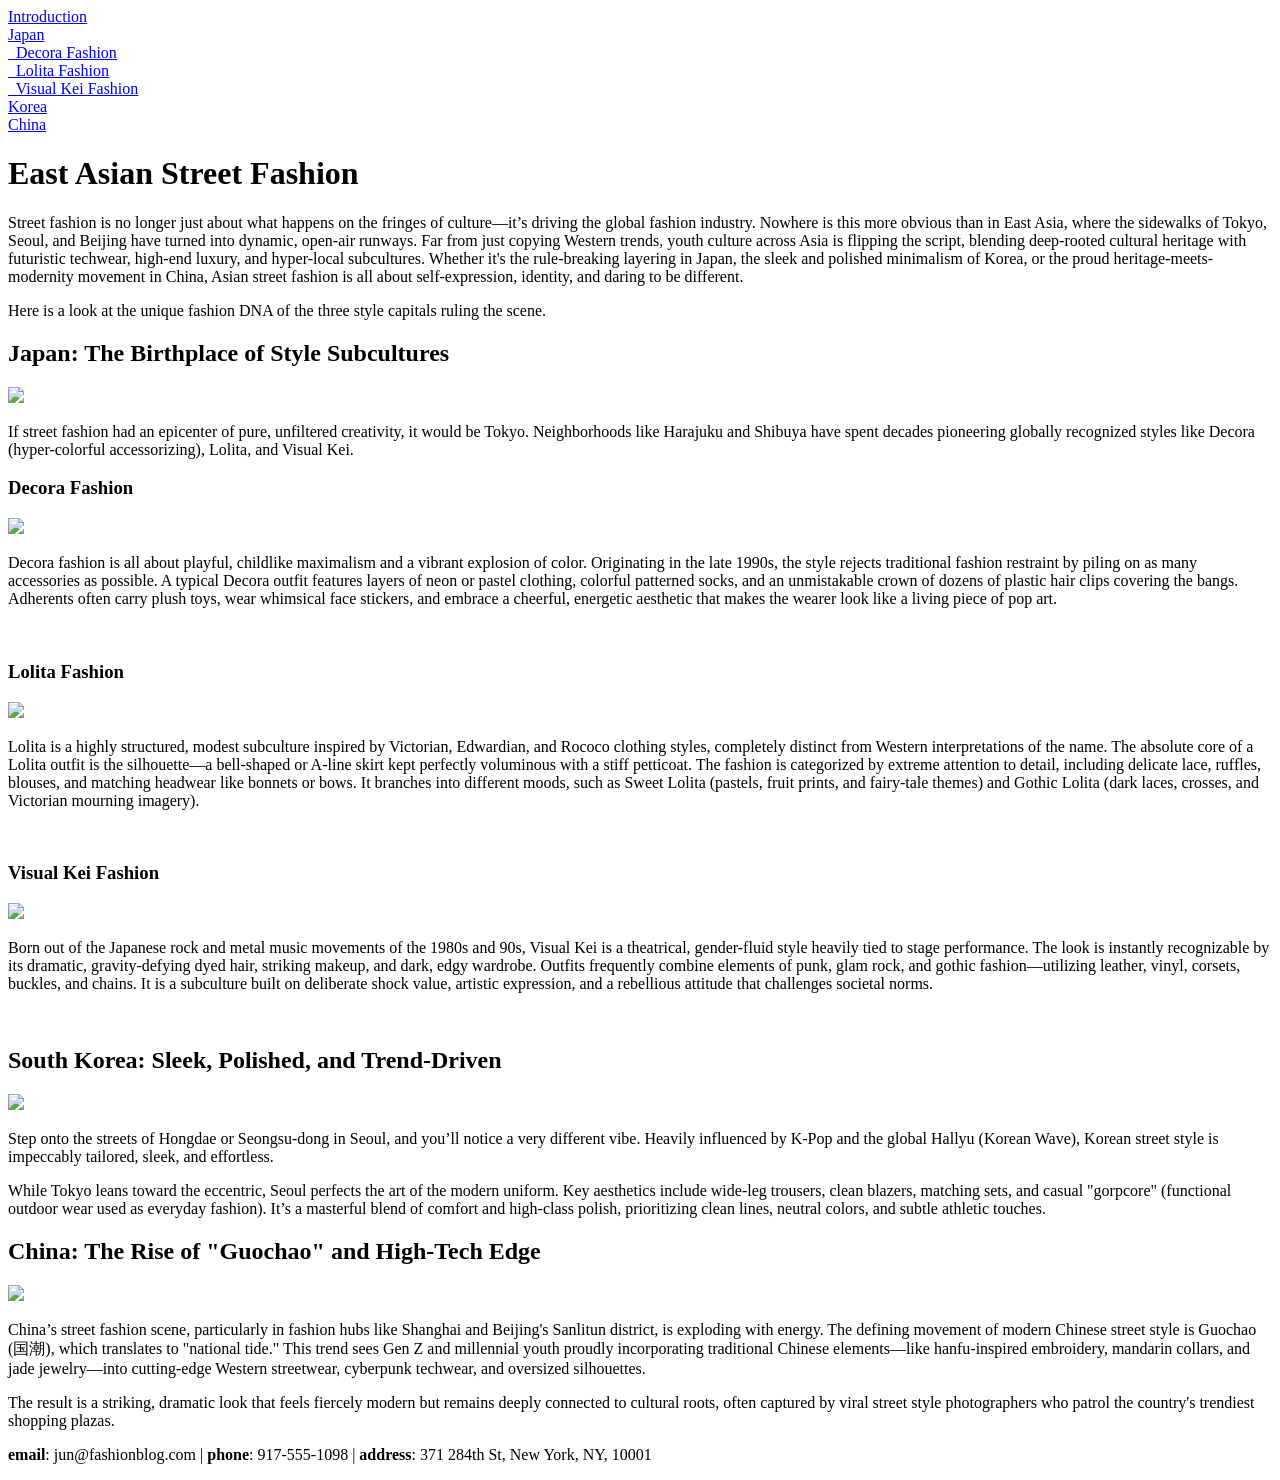
==== index.html @ 6868a998 "added fashion blog" ====
<!DOCTYPE html>
<html>
  <head>
    <title>Jun's Fashion Blog</title>
  </head>
  <body>
    <div id="table">
      <a href="#introduction">Introduction</a><br>
      <a href="#japan">Japan</a><br>
      <a href="#decora">&ensp;Decora Fashion</a><br>
      <a href="#lolita">&ensp;Lolita Fashion</a><br>
      <a href="#visualkei">&ensp;Visual Kei Fashion</a><br>
      <a href="#korea">Korea</a><br>
      <a href="#china">China</a><br>
    </div>
    <div id="introduction">
      <h1>East Asian Street Fashion</h1>
      <p>Street fashion is no longer just about what happens on the fringes of culture—it’s driving the global fashion industry. Nowhere is this more obvious than in East Asia, where the sidewalks of Tokyo, Seoul, and Beijing have turned into dynamic, open-air runways. Far from just copying Western trends, youth culture across Asia is flipping the script, blending deep-rooted cultural heritage with futuristic techwear, high-end luxury, and hyper-local subcultures. Whether it's the rule-breaking layering in Japan, the sleek and polished minimalism of Korea, or the proud heritage-meets-modernity movement in China, Asian street fashion is all about self-expression, identity, and daring to be different.</p>
      <p>Here is a look at the unique fashion DNA of the three style capitals ruling the scene.</p>
    </div>
    <div id="japan">
      <h2>Japan: The Birthplace of Style Subcultures</h2>
      <a href="https://theimpression.com/tokyo-street-style-fall-2026-day-4/" target="_blank"><img src="https://theimpression.com/wp-content/uploads/2026/03/Tokyo-str-F26-0332.jpg" width="500" /></a>
      <p>If street fashion had an epicenter of pure, unfiltered creativity, it would be Tokyo. Neighborhoods like Harajuku and Shibuya have spent decades pioneering globally recognized styles like Decora (hyper-colorful accessorizing), Lolita, and Visual Kei.</p>

      <h3 id="decora">Decora Fashion</h3>
      <a href="https://www.yokogaomag.com/editorial/what-does-decora-fashion-mean-kawaii-culturek" target="_blank"><img src="https://images.squarespace-cdn.com/content/v1/642fe9d50ff3d476932fc101/b9ff8e77-0c33-4643-8739-e22a9e22a623/decora_fashion.jpg?format=2500" width="200" /></a>
      <p>Decora fashion is all about playful, childlike maximalism and a vibrant explosion of color. Originating in the late 1990s, the style rejects traditional fashion restraint by piling on as many accessories as possible. A typical Decora outfit features layers of neon or pastel clothing, colorful patterned socks, and an unmistakable crown of dozens of plastic hair clips covering the bangs. Adherents often carry plush toys, wear whimsical face stickers, and embrace a cheerful, energetic aesthetic that makes the wearer look like a living piece of pop art.</p><br> 

      <h3 id="lolita">Lolita Fashion</h3>
      <a href="https://www.parcinq.com/post/lolita-fashion-101" target="_blank"><img src="https://static.wixstatic.com/media/9a3bdb_d84aee3e8682468799c947ad454cf40c~mv2.jpeg/v1/fill/w_800,h_800,al_c,q_85,enc_avif,quality_auto/9a3bdb_d84aee3e8682468799c947ad454cf40c~mv2.jpeg" width="200" /></a>
      <p>Lolita is a highly structured, modest subculture inspired by Victorian, Edwardian, and Rococo clothing styles, completely distinct from Western interpretations of the name. The absolute core of a Lolita outfit is the silhouette—a bell-shaped or A-line skirt kept perfectly voluminous with a stiff petticoat. The fashion is categorized by extreme attention to detail, including delicate lace, ruffles, blouses, and matching headwear like bonnets or bows. It branches into different moods, such as Sweet Lolita (pastels, fruit prints, and fairy-tale themes) and Gothic Lolita (dark laces, crosses, and Victorian mourning imagery).</p><br>

      <h3 id="visualkei">Visual Kei Fashion</h3>
      <a href="https://museoleikki.fi/en/visual-kei-2/" target="_blank"><img src="https://museoleikki.fi/wp-content/uploads/sites/7/2025/01/40.-Visual_kei_-Ninni-West-Museo-Leikki-1463x2048.jpg" width="200" /></a>
      <p>Born out of the Japanese rock and metal music movements of the 1980s and 90s, Visual Kei is a theatrical, gender-fluid style heavily tied to stage performance. The look is instantly recognizable by its dramatic, gravity-defying dyed hair, striking makeup, and dark, edgy wardrobe. Outfits frequently combine elements of punk, glam rock, and gothic fashion—utilizing leather, vinyl, corsets, buckles, and chains. It is a subculture built on deliberate shock value, artistic expression, and a rebellious attitude that challenges societal norms.</p><br>

    </div>

    <div id="korea">
      <h2>South Korea: Sleek, Polished, and Trend-Driven</h2>
      <a href="https://www.mutzine.me/features/trendspotting-seoul-fashion-week-street-style" target="_blank"><img src="https://images.squarespace-cdn.com/content/v1/54c6abb5e4b080a460dc747c/1446155472139-L0K5SBFZ25VWHKE5YQOJ/SeoulFashionWeek-SS16-street-style-layers-1?format=1500w" width="500" /></a>
      <p>Step onto the streets of Hongdae or Seongsu-dong in Seoul, and you’ll notice a very different vibe. Heavily influenced by K-Pop and the global Hallyu (Korean Wave), Korean street style is impeccably tailored, sleek, and effortless.</p>
      <p>While Tokyo leans toward the eccentric, Seoul perfects the art of the modern uniform. Key aesthetics include wide-leg trousers, clean blazers, matching sets, and casual "gorpcore" (functional outdoor wear used as everyday fashion). It’s a masterful blend of comfort and high-class polish, prioritizing clean lines, neutral colors, and subtle athletic touches.</p>
    </div>

    <div id="china">
      <h2>China: The Rise of "Guochao" and High-Tech Edge</h2>
      <a href="https://jingdaily.com/posts/neo-china-style-guochao-genz" target="_blank"><img src="https://jingdaily.com/_next/image?url=https%3A%2F%2Fcdn.sanity.io%2Fimages%2Ff8lauh0h%2Fproduction%2Fbe60c6c418d6c4a134767a0409904b58c55d67e5-1872x1053.jpg%3Fq%3D90%26fit%3Dmax%26auto%3Dformat&w=1080&q=90" width="500" /></a>
      <p>China’s street fashion scene, particularly in fashion hubs like Shanghai and Beijing's Sanlitun district, is exploding with energy. The defining movement of modern Chinese street style is Guochao (国潮), which translates to "national tide." This trend sees Gen Z and millennial youth proudly incorporating traditional Chinese elements—like hanfu-inspired embroidery, mandarin collars, and jade jewelry—into cutting-edge Western streetwear, cyberpunk techwear, and oversized silhouettes.</p>
      <p>The result is a striking, dramatic look that feels fiercely modern but remains deeply connected to cultural roots, often captured by viral street style photographers who patrol the country's trendiest shopping plazas.</p>
    </div>

    <div id="contact">
      <p><strong>email</strong>: jun@fashionblog.com | <strong>phone</strong>: 917-555-1098 | <strong>address</strong>: 371 284th St, New York, NY, 10001</p>
    </div>
  </body>
</html>
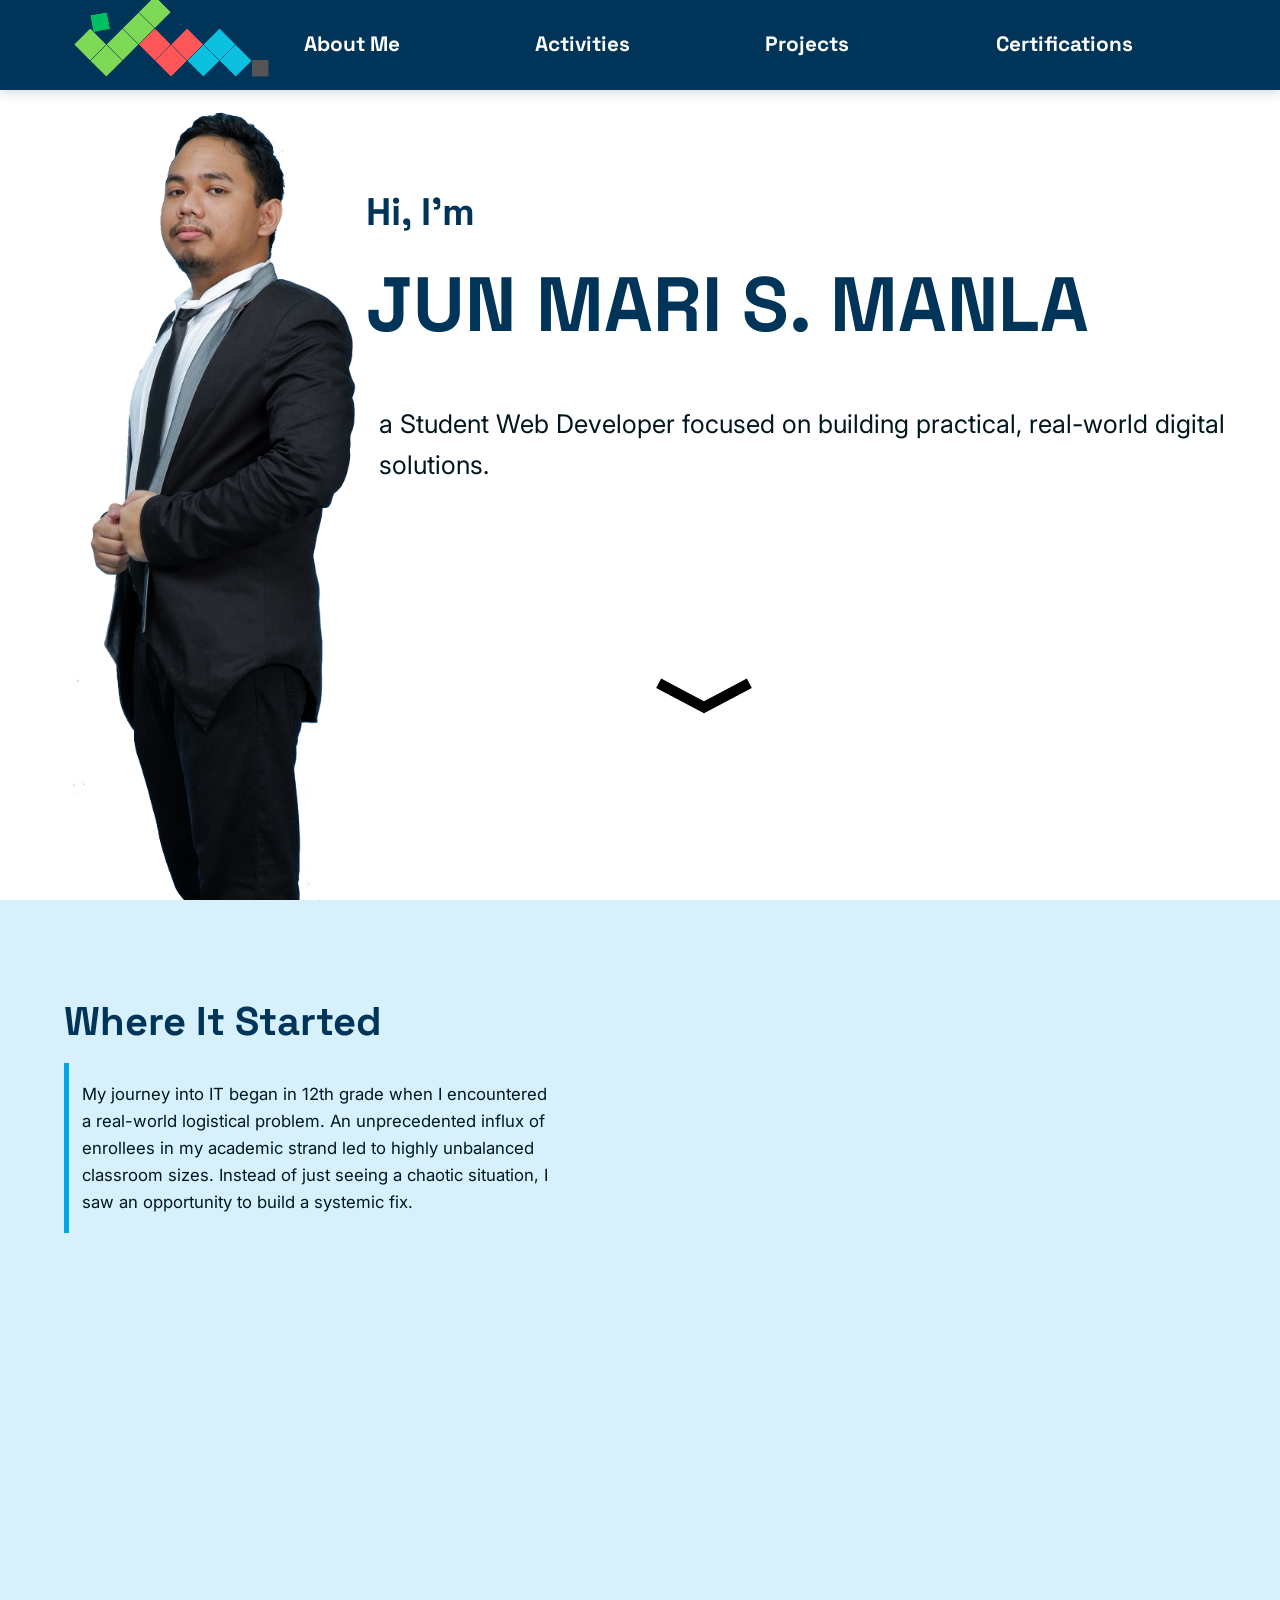
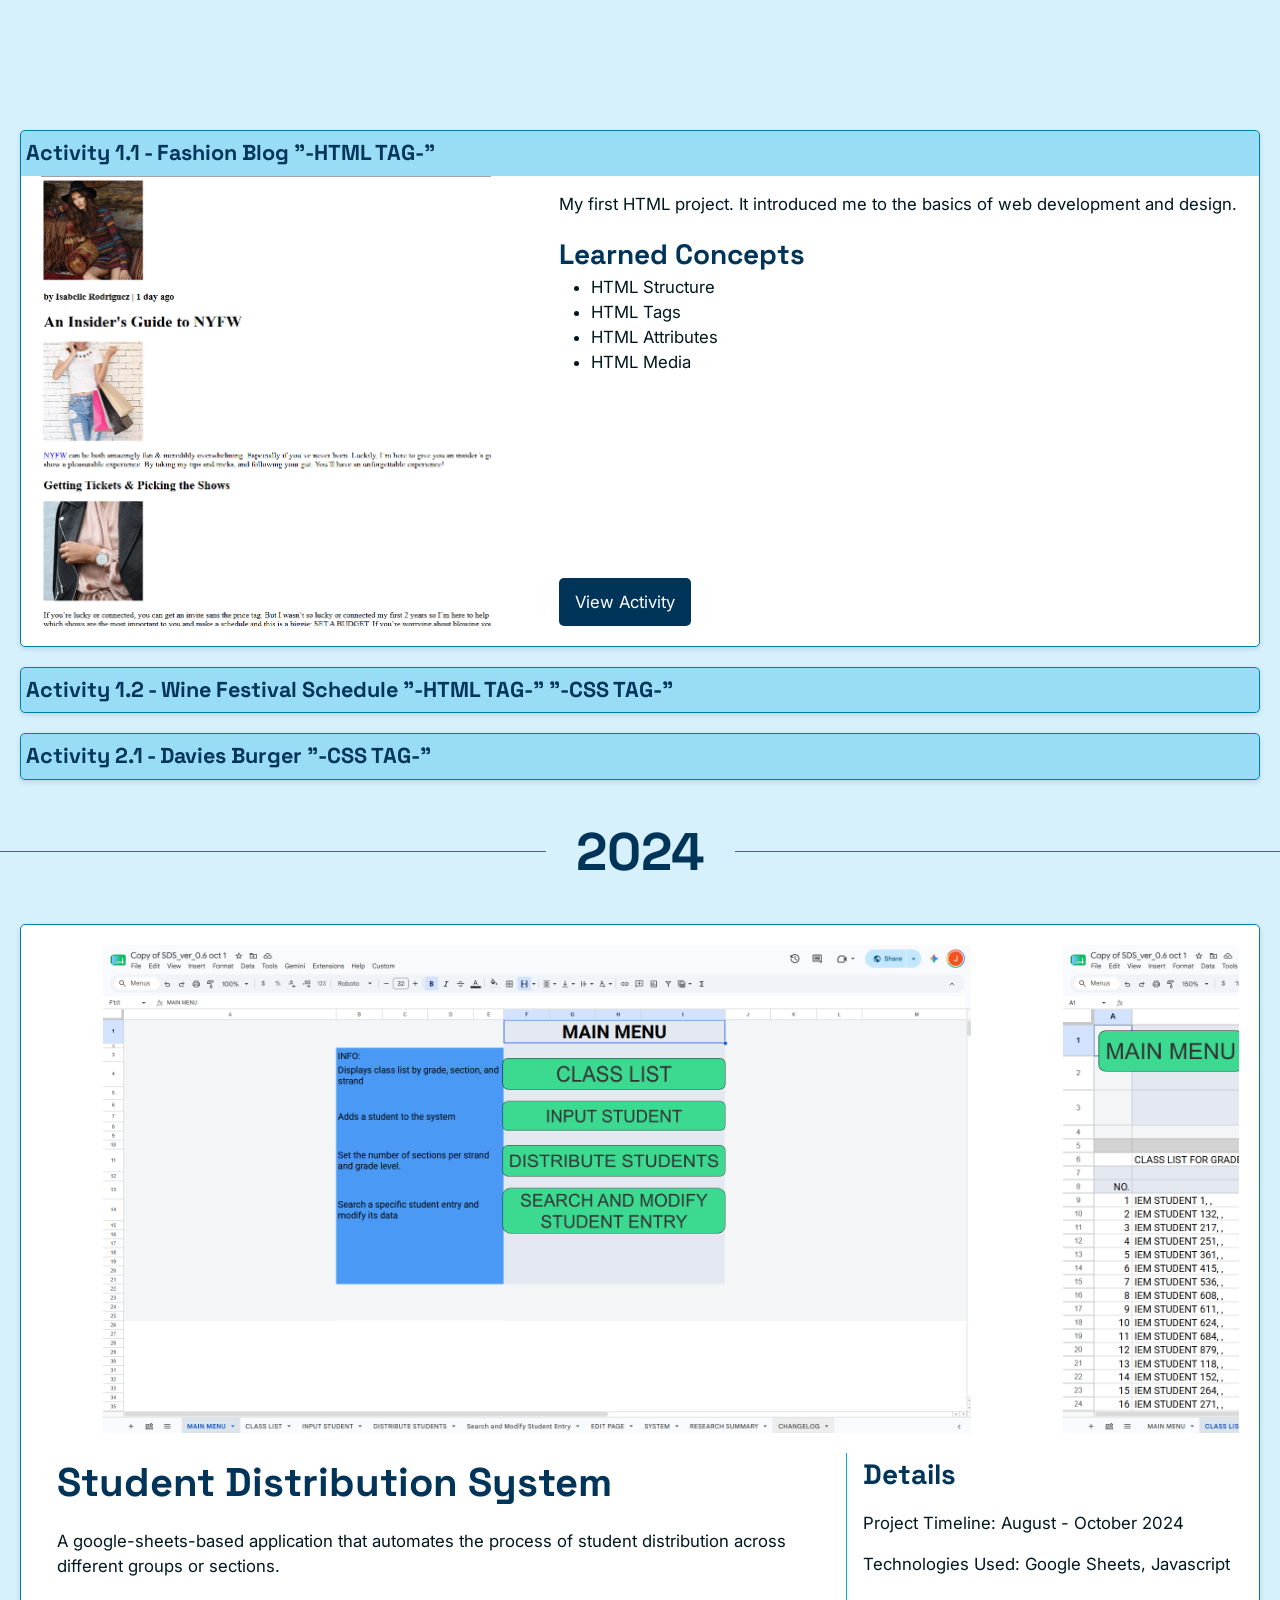
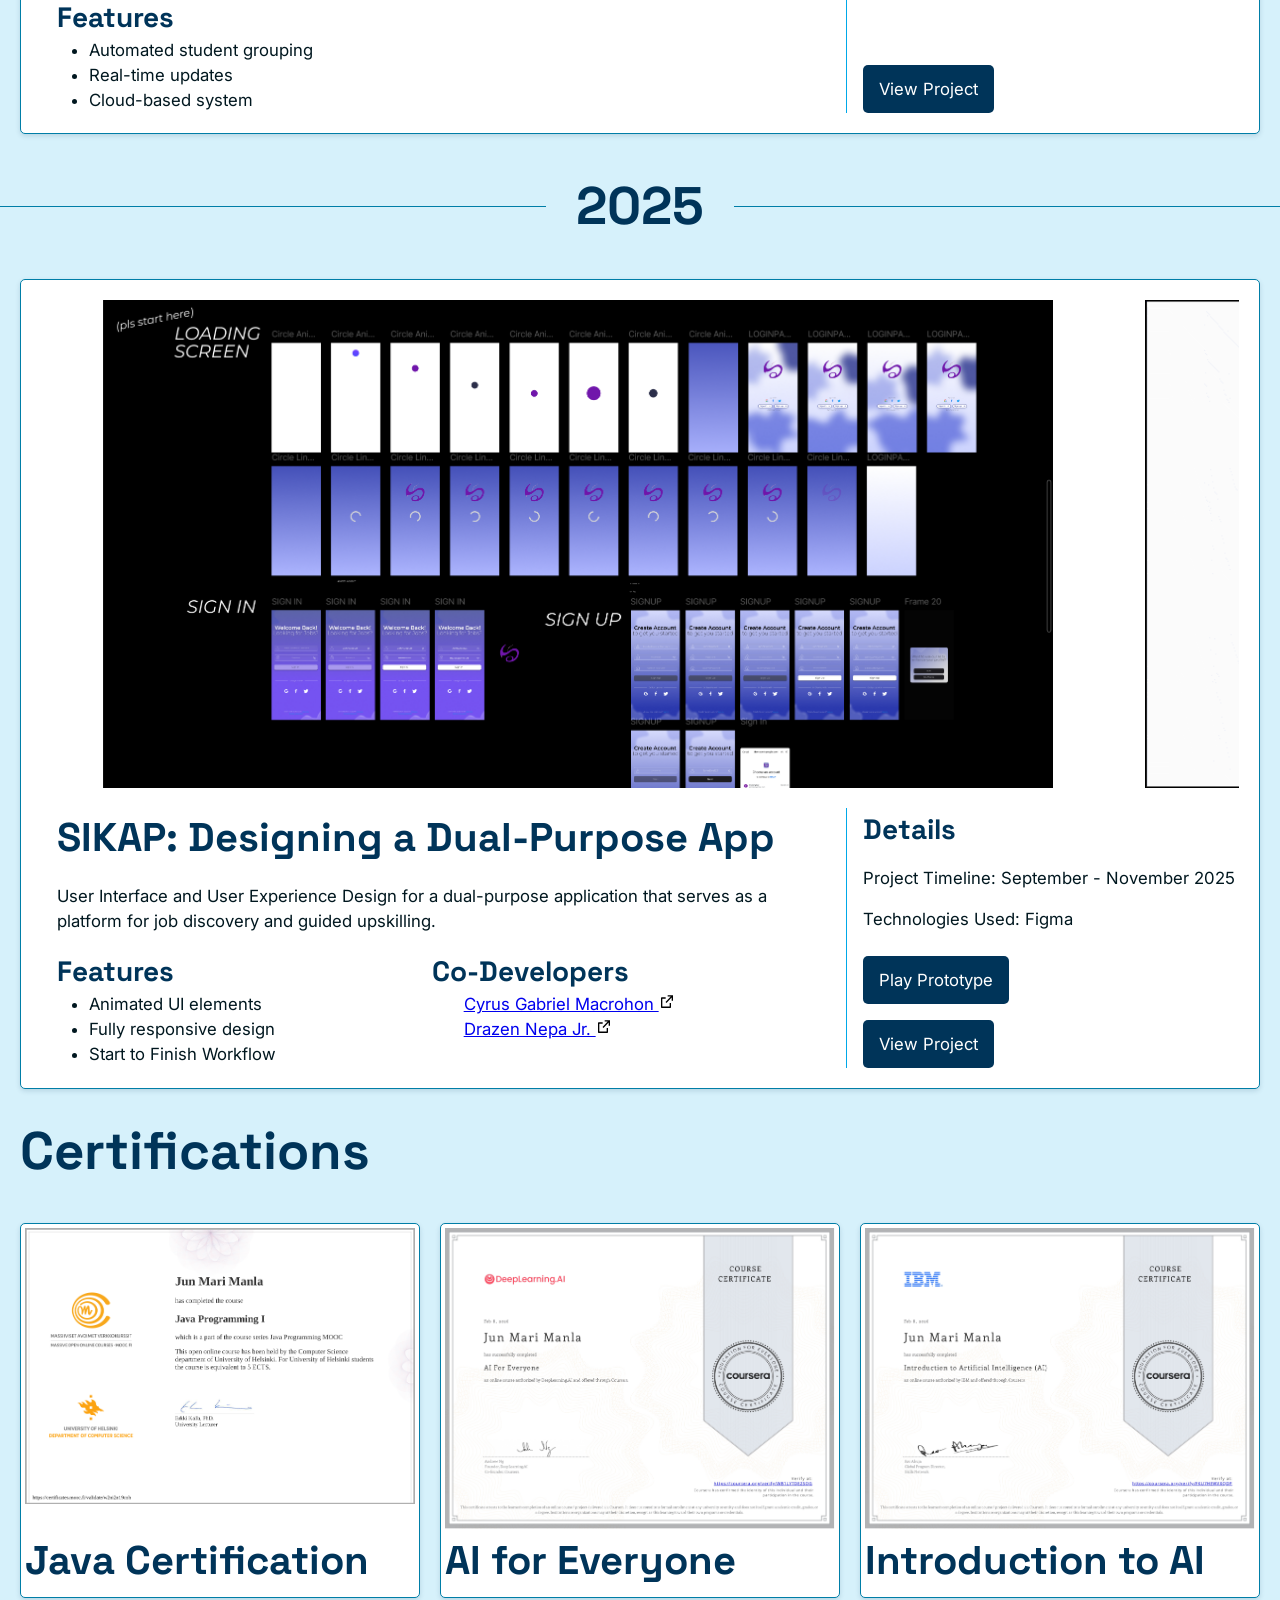
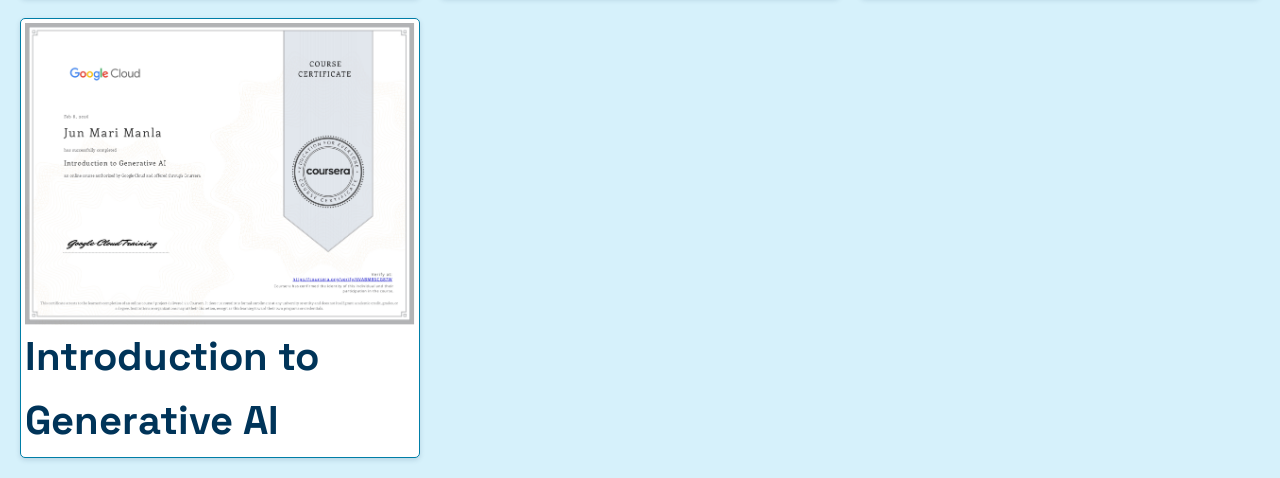
==== commit e1cc20b9: "moved portfolio to root directory" ====
--- a/index.html
+++ b/index.html
@@ -1,58 +1,456 @@
-<!DOCTYPE html>
-<html>
-  <head>
-    <title>Jun's Fashion Blog</title>
-  </head>
-  <body>
-    <div id="table">
-      <a href="#introduction">Introduction</a><br>
-      <a href="#japan">Japan</a><br>
-      <a href="#decora">&ensp;Decora Fashion</a><br>
-      <a href="#lolita">&ensp;Lolita Fashion</a><br>
-      <a href="#visualkei">&ensp;Visual Kei Fashion</a><br>
-      <a href="#korea">Korea</a><br>
-      <a href="#china">China</a><br>
-    </div>
-    <div id="introduction">
-      <h1>East Asian Street Fashion</h1>
-      <p>Street fashion is no longer just about what happens on the fringes of culture—it’s driving the global fashion industry. Nowhere is this more obvious than in East Asia, where the sidewalks of Tokyo, Seoul, and Beijing have turned into dynamic, open-air runways. Far from just copying Western trends, youth culture across Asia is flipping the script, blending deep-rooted cultural heritage with futuristic techwear, high-end luxury, and hyper-local subcultures. Whether it's the rule-breaking layering in Japan, the sleek and polished minimalism of Korea, or the proud heritage-meets-modernity movement in China, Asian street fashion is all about self-expression, identity, and daring to be different.</p>
-      <p>Here is a look at the unique fashion DNA of the three style capitals ruling the scene.</p>
-    </div>
-    <div id="japan">
-      <h2>Japan: The Birthplace of Style Subcultures</h2>
-      <a href="https://theimpression.com/tokyo-street-style-fall-2026-day-4/" target="_blank"><img src="https://theimpression.com/wp-content/uploads/2026/03/Tokyo-str-F26-0332.jpg" width="500" /></a>
-      <p>If street fashion had an epicenter of pure, unfiltered creativity, it would be Tokyo. Neighborhoods like Harajuku and Shibuya have spent decades pioneering globally recognized styles like Decora (hyper-colorful accessorizing), Lolita, and Visual Kei.</p>
-
-      <h3 id="decora">Decora Fashion</h3>
-      <a href="https://www.yokogaomag.com/editorial/what-does-decora-fashion-mean-kawaii-culturek" target="_blank"><img src="https://images.squarespace-cdn.com/content/v1/642fe9d50ff3d476932fc101/b9ff8e77-0c33-4643-8739-e22a9e22a623/decora_fashion.jpg?format=2500" width="200" /></a>
-      <p>Decora fashion is all about playful, childlike maximalism and a vibrant explosion of color. Originating in the late 1990s, the style rejects traditional fashion restraint by piling on as many accessories as possible. A typical Decora outfit features layers of neon or pastel clothing, colorful patterned socks, and an unmistakable crown of dozens of plastic hair clips covering the bangs. Adherents often carry plush toys, wear whimsical face stickers, and embrace a cheerful, energetic aesthetic that makes the wearer look like a living piece of pop art.</p><br> 
-
-      <h3 id="lolita">Lolita Fashion</h3>
-      <a href="https://www.parcinq.com/post/lolita-fashion-101" target="_blank"><img src="https://static.wixstatic.com/media/9a3bdb_d84aee3e8682468799c947ad454cf40c~mv2.jpeg/v1/fill/w_800,h_800,al_c,q_85,enc_avif,quality_auto/9a3bdb_d84aee3e8682468799c947ad454cf40c~mv2.jpeg" width="200" /></a>
-      <p>Lolita is a highly structured, modest subculture inspired by Victorian, Edwardian, and Rococo clothing styles, completely distinct from Western interpretations of the name. The absolute core of a Lolita outfit is the silhouette—a bell-shaped or A-line skirt kept perfectly voluminous with a stiff petticoat. The fashion is categorized by extreme attention to detail, including delicate lace, ruffles, blouses, and matching headwear like bonnets or bows. It branches into different moods, such as Sweet Lolita (pastels, fruit prints, and fairy-tale themes) and Gothic Lolita (dark laces, crosses, and Victorian mourning imagery).</p><br>
-
-      <h3 id="visualkei">Visual Kei Fashion</h3>
-      <a href="https://museoleikki.fi/en/visual-kei-2/" target="_blank"><img src="https://museoleikki.fi/wp-content/uploads/sites/7/2025/01/40.-Visual_kei_-Ninni-West-Museo-Leikki-1463x2048.jpg" width="200" /></a>
-      <p>Born out of the Japanese rock and metal music movements of the 1980s and 90s, Visual Kei is a theatrical, gender-fluid style heavily tied to stage performance. The look is instantly recognizable by its dramatic, gravity-defying dyed hair, striking makeup, and dark, edgy wardrobe. Outfits frequently combine elements of punk, glam rock, and gothic fashion—utilizing leather, vinyl, corsets, buckles, and chains. It is a subculture built on deliberate shock value, artistic expression, and a rebellious attitude that challenges societal norms.</p><br>
-
-    </div>
-
-    <div id="korea">
-      <h2>South Korea: Sleek, Polished, and Trend-Driven</h2>
-      <a href="https://www.mutzine.me/features/trendspotting-seoul-fashion-week-street-style" target="_blank"><img src="https://images.squarespace-cdn.com/content/v1/54c6abb5e4b080a460dc747c/1446155472139-L0K5SBFZ25VWHKE5YQOJ/SeoulFashionWeek-SS16-street-style-layers-1?format=1500w" width="500" /></a>
-      <p>Step onto the streets of Hongdae or Seongsu-dong in Seoul, and you’ll notice a very different vibe. Heavily influenced by K-Pop and the global Hallyu (Korean Wave), Korean street style is impeccably tailored, sleek, and effortless.</p>
-      <p>While Tokyo leans toward the eccentric, Seoul perfects the art of the modern uniform. Key aesthetics include wide-leg trousers, clean blazers, matching sets, and casual "gorpcore" (functional outdoor wear used as everyday fashion). It’s a masterful blend of comfort and high-class polish, prioritizing clean lines, neutral colors, and subtle athletic touches.</p>
-    </div>
-
-    <div id="china">
-      <h2>China: The Rise of "Guochao" and High-Tech Edge</h2>
-      <a href="https://jingdaily.com/posts/neo-china-style-guochao-genz" target="_blank"><img src="https://jingdaily.com/_next/image?url=https%3A%2F%2Fcdn.sanity.io%2Fimages%2Ff8lauh0h%2Fproduction%2Fbe60c6c418d6c4a134767a0409904b58c55d67e5-1872x1053.jpg%3Fq%3D90%26fit%3Dmax%26auto%3Dformat&w=1080&q=90" width="500" /></a>
-      <p>China’s street fashion scene, particularly in fashion hubs like Shanghai and Beijing's Sanlitun district, is exploding with energy. The defining movement of modern Chinese street style is Guochao (国潮), which translates to "national tide." This trend sees Gen Z and millennial youth proudly incorporating traditional Chinese elements—like hanfu-inspired embroidery, mandarin collars, and jade jewelry—into cutting-edge Western streetwear, cyberpunk techwear, and oversized silhouettes.</p>
-      <p>The result is a striking, dramatic look that feels fiercely modern but remains deeply connected to cultural roots, often captured by viral street style photographers who patrol the country's trendiest shopping plazas.</p>
-    </div>
-
-    <div id="contact">
-      <p><strong>email</strong>: jun@fashionblog.com | <strong>phone</strong>: 917-555-1098 | <strong>address</strong>: 371 284th St, New York, NY, 10001</p>
-    </div>
-  </body>
-</html>+<!doctype html>
+<html lang="en">
+    <head>
+        <meta charset="UTF-8" />
+        <meta name="viewport" content="width=device-width, initial-scale=1.0" />
+        <title>Portfolio</title>
+        <link rel="preconnect" href="https://fonts.googleapis.com" />
+        <link rel="preconnect" href="https://fonts.gstatic.com" crossorigin />
+        <link
+            href="https://fonts.googleapis.com/css2?family=Inter:wght@400;500;600&family=Space+Grotesk:wght@600;700&display=swap"
+            rel="stylesheet"
+        />
+        <link rel="stylesheet" href="styles.css" />
+        <script src="script.js" defer></script>
+    </head>
+
+    <body>
+        <header>
+            <a href="#landing-page"
+                ><img src="./Assets/web-logo.svg" alt="Web Logo"
+            /></a>
+            <a href="#about-me"><h3>About Me</h3></a>
+            <a href="#act-container"><h3>Activities</h3></a>
+            <a href="#projects"><h3>Projects</h3></a>
+            <a href="#certifications"><h3>Certifications</h3></a>
+        </header>
+
+        <section id="landing-page">
+            <img src="./Assets/me.png" alt="author image" />
+            <div class="introduction">
+                <h2 class="big">Hi, I'm</h2>
+                <h1 class="huge">JUN MARI S. MANLA</h1>
+                <p class="medium">
+                    a Student Web Developer focused on building practical,
+                    real-world digital solutions.
+                </p>
+                <a href="#about-me" class="down-arrow"
+                    ><img
+                        src="./Assets/arrow-down-wide-line.svg"
+                        alt="Down Arrow"
+                /></a>
+            </div>
+        </section>
+
+        <section id="about-me">
+            <div class="carousel no-scrollbar text-carousel">
+                <ol class="carousel-media" role="list">
+                    <li class="carousel-item flex-column">
+                        <h2>Where It Started</h2>
+                        <p>
+                            My journey into IT began in 12th grade when I
+                            encountered a real-world logistical problem. An
+                            unprecedented influx of enrollees in my academic
+                            strand led to highly unbalanced classroom sizes.
+                            Instead of just seeing a chaotic situation, I saw an
+                            opportunity to build a systemic fix.
+                        </p>
+                    </li>
+                    <li class="carousel-item flex-column">
+                        <h2>The First Solution</h2>
+                        <p>
+                            I developed an automated Google Sheets system to
+                            evenly distribute students and pitched the solution
+                            to my adviser. This initiative evolved into my very
+                            first technical project: the "Student Distribution
+                            System." <br />
+                            <br />
+                            ​Building this tool was a major turning point.It
+                            made me realize my passion for using technology to
+                            solve real-world problems.
+                        </p>
+                    </li>
+                    <li class="carousel-item flex-column">
+                        <h2>Looking Ahead</h2>
+                        <p>
+                            Moving forward, my goal is to integrate the latest
+                            technologies to build intuitive, user-centered
+                            solutions—creating digital applications that people
+                            genuinely want to use every day.
+                        </p>
+                    </li>
+                </ol>
+            </div>
+            
+        </section>
+
+        <section id="act-container">
+            <div class="accordion">
+                <div class="accordion-item">
+                    <input type="radio" name="act" id="item1" checked />
+                    <label for="item1" class="accordion-header"
+                        ><h4>
+                            Activity 1.1 - Fashion Blog "-HTML TAG-"
+                        </h4></label
+                    >
+                    <div class="activity">
+                        <img
+                            src="./Assets/fashionblog.png"
+                            alt="Fashion Blog Activity"
+                        />
+                        <div class="activity-details">
+                            <p>
+                                My first HTML project. It introduced me to the
+                                basics of web development and design.
+                            </p>
+                            <h3>Learned Concepts</h3>
+                            <ul>
+                                <li>HTML Structure</li>
+                                <li>HTML Tags</li>
+                                <li>HTML Attributes</li>
+                                <li>HTML Media</li>
+                            </ul>
+                            <a
+                                href="https://june-05.github.io/Activities/Fashion/"
+                                target="_blank"
+                                rel="noopener noreferrer"
+                            >
+                                <button><p>View Activity</p></button>
+                            </a>
+                        </div>
+                    </div>
+                </div>
+            </div>
+
+            <div class="accordion">
+                <div class="accordion-item">
+                    <input type="radio" name="act" id="item2" />
+                    <label for="item2" class="accordion-header"
+                        ><h4>
+                            Activity 1.2 - Wine Festival Schedule "-HTML TAG-"
+                            "-CSS TAG-"
+                        </h4></label
+                    >
+                    <div class="activity">
+                        <img
+                            src="./Assets/WineFestival.png"
+                            alt="Wine Festival Schedule Activity"
+                        />
+                        <div class="activity-details">
+                            <p>
+                                I learned how to create tables using HTML. I
+                                also started to experiment with colors and fonts
+                                in CSS.
+                            </p>
+                            <h3>Learned Concepts</h3>
+                            <ul>
+                                <li>HTML Tables</li>
+                                <li>Spanning Columns and Rows</li>
+                                <li>Table Head and Footer</li>
+                                <li>CSS Styling</li>
+                            </ul>
+                            <a
+                                href="https://june-05.github.io/Activities/Wine/"
+                                target="_blank"
+                                rel="noopener noreferrer"
+                            >
+                                <button><p>View Activity</p></button>
+                            </a>
+                        </div>
+                    </div>
+                </div>
+            </div>
+
+            <div class="accordion">
+                <div class="accordion-item">
+                    <input type="radio" name="act" id="item3" />
+                    <label for="item3" class="accordion-header"
+                        ><h4>
+                            Activity 2.1 - Davies Burger "-CSS TAG-"
+                        </h4></label
+                    >
+                    <div class="activity">
+                        <img
+                            src="./Assets/Burger.png"
+                            alt="Davies Burger Activity"
+                        />
+                        <div class="activity-details">
+                            <p>
+                                This focuses on CSS styling, including layout,
+                                colors, and pseudoclasses like :hover. I learned
+                                how to create a visually appealing web page.
+                            </p>
+                            <h3>Learned Concepts</h3>
+                            <ul>
+                                <li>CSS Syntax</li>
+                                <li>CSS Box Model</li>
+                                <li>CSS Display and Positioning</li>
+                                <li>CSS Fonts</li>
+                            </ul>
+                            <a
+                                href="https://june-05.github.io/Activities/Burger/"
+                                target="_blank"
+                                rel="noopener noreferrer"
+                            >
+                                <button><p>View Activity</p></button>
+                            </a>
+                        </div>
+                    </div>
+                </div>
+            </div>
+        </section>
+
+        <section id="projects">
+            <div id="proj-container">
+                <fieldset class="year-divider">
+                    <legend><h1>2024</h1></legend>
+                </fieldset>
+
+                <div class="project">
+                    <!-- Carousel Tutorial https://www.aleksandrhovhannisyan.com/blog/image-carousel-tutorial/ -->
+                    <div class="carousel no-scrollbar">
+                        <ol class="carousel-media" role="list">
+                            <li class="carousel-item">
+                                <img
+                                    src="./Assets/SDS_1.png"
+                                    alt="Slide 1"
+                                    class="carousel-image"
+                                    loading="lazy"
+                                    decoding="async"
+                                />
+                            </li>
+                            <li class="carousel-item">
+                                <img
+                                    src="./Assets/SDS_2.png"
+                                    alt="Slide 2"
+                                    class="carousel-image"
+                                    loading="lazy"
+                                    decoding="async"
+                                />
+                            </li>
+                            <li class="carousel-item">
+                                <img
+                                    src="./Assets/SDS_3.png"
+                                    alt="Slide 3"
+                                    class="carousel-image"
+                                    loading="lazy"
+                                    decoding="async"
+                                />
+                            </li>
+                            <li class="carousel-item">
+                                <img
+                                    src="./Assets/SDS_4.png"
+                                    alt="Slide 4"
+                                    class="carousel-image"
+                                    loading="lazy"
+                                    decoding="async"
+                                />
+                            </li>
+                            <li class="carousel-item">
+                                <img
+                                    src="./Assets/SDS_5.png"
+                                    alt="Slide 5"
+                                    class="carousel-image"
+                                    loading="lazy"
+                                    decoding="async"
+                                />
+                            </li>
+                        </ol>
+                    </div>
+                    <div class="project-desc">
+                        <h2>Student Distribution System</h2>
+                        <p>
+                            A google-sheets-based application that automates the
+                            process of student distribution across different
+                            groups or sections.
+                        </p>
+                        <h3>Features</h3>
+                        <ul>
+                            <li>Automated student grouping</li>
+                            <li>Real-time updates</li>
+                            <li>Cloud-based system</li>
+                        </ul>
+                    </div>
+                    <div class="project-details">
+                        <h3>Details</h3>
+                        <p>Project Timeline: August - October 2024</p>
+                        <p>Technologies Used: Google Sheets, Javascript</p>
+                        <a
+                            href="https://docs.google.com/spreadsheets/d/1LIIwSqbAruyI_gJvOYWBhGeZ61KDzXT1re8E7DlrZr8/edit?usp=sharing"
+                            target="_blank"
+                            rel="noopener noreferrer"
+                        >
+                            <button><p>View Project</p></button>
+                        </a>
+                    </div>
+                </div>
+
+                <fieldset class="year-divider">
+                    <legend><h1>2025</h1></legend>
+                </fieldset>
+
+                <div class="project">
+                    <!-- Carousel Tutorial https://www.aleksandrhovhannisyan.com/blog/image-carousel-tutorial/ -->
+                    <div class="carousel no-scrollbar">
+                        <ol class="carousel-media" role="list">
+                            <li class="carousel-item">
+                                <img
+                                    src="./Assets/sikap1.png"
+                                    alt="Slide 1"
+                                    class="carousel-image"
+                                    loading="lazy"
+                                    decoding="async"
+                                    class="fullscreen-img"
+                                    onclick="toggleFullscreen(this)"
+                                />
+                            </li>
+                            <li class="carousel-item">
+                                <img
+                                    src="./Assets/sikap_gif1.gif"
+                                    alt="Slide 2"
+                                    class="carousel-image"
+                                    loading="lazy"
+                                    decoding="async"
+                                />
+                            </li>
+                            <li class="carousel-item">
+                                <img
+                                    src="./Assets/sikap2.png"
+                                    alt="Slide 3"
+                                    class="carousel-image"
+                                    loading="lazy"
+                                    decoding="async"
+                                />
+                            </li>
+                            <li class="carousel-item">
+                                <img
+                                    src="./Assets/sikap_gif2.gif"
+                                    alt="Slide 4"
+                                    class="carousel-image"
+                                    loading="lazy"
+                                    decoding="async"
+                                />
+                            </li>
+                            <li class="carousel-item">
+                                <img
+                                    src="./Assets/sikap_gif3.gif"
+                                    alt="Slide 5"
+                                    class="carousel-image"
+                                    loading="lazy"
+                                    decoding="async"
+                                />
+                            </li>
+                            <li class="carousel-item">
+                                <img
+                                    src="./Assets/sikap_gif4.gif"
+                                    alt="Slide 6"
+                                    class="carousel-image"
+                                    loading="lazy"
+                                    decoding="async"
+                                />
+                            </li>
+                        </ol>
+                    </div>
+                    <div class="project-desc">
+                        <h2>SIKAP: Designing a Dual-Purpose App</h2>
+                        <p>
+                            User Interface and User Experience Design for a
+                            dual-purpose application that serves as a platform
+                            for job discovery and guided upskilling.
+                        </p>
+                        <div class="grid">
+                            <div>
+                                <h3>Features</h3>
+                                <ul>
+                                    <li>Animated UI elements</li>
+                                    <li>Fully responsive design</li>
+                                    <li>Start to Finish Workflow</li>
+                                </ul>
+                            </div>
+                            <div>
+                                <h3>Co-Developers</h3>
+                                <ul class="no-design">
+                                    <li>
+                                        <a href="#" target="_blank"
+                                            >Cyrus Gabriel Macrohon
+                                            <img
+                                                src="./Assets/external-link-line.svg"
+                                        /></a>
+                                    </li>
+                                    <li>
+                                        <a href="#" target="_blank"
+                                            >Drazen Nepa Jr.
+                                            <img
+                                                src="./Assets/external-link-line.svg"
+                                        /></a>
+                                    </li>
+                                </ul>
+                            </div>
+                        </div>
+                    </div>
+                    <div class="project-details">
+                        <h3>Details</h3>
+                        <p>Project Timeline: September - November 2025</p>
+                        <p>Technologies Used: Figma</p>
+
+                        <a
+                            href="https://www.figma.com/proto/uCsSbZrkTSMgM2eMP9kK3T/Group-9-BSIT1A-MACROHON-MANLA-NEPA?node-id=510-3364&p=f&viewport=800%2C421%2C0.18&t=CL1jtxoSWVKQL65O-1&scaling=scale-down&content-scaling=fixed&starting-point-node-id=510%3A3352&page-id=0%3A1"
+                            target="_blank"
+                            rel="noopener noreferrer"
+                        >
+                            <button class="top"><p>Play Prototype</p></button>
+                        </a>
+                        <a
+                            href="https://www.figma.com/design/uCsSbZrkTSMgM2eMP9kK3T/Group-9-BSIT1A-MACROHON-MANLA-NEPA?node-id=0-1&t=b9Ep4sDA1TXbVDPp-1"
+                            target="_blank"
+                            rel="noopener noreferrer"
+                        >
+                            <button><p>View Project</p></button>
+                        </a>
+                    </div>
+                </div>
+            </div>
+        </section>
+
+        <section id="certifications">
+            <h1>Certifications</h1>
+            <div id="cert-container">
+                <div class="cert" tabindex="0">
+                    <img
+                        src="./Assets/java1.png"
+                        alt="Java Certification"
+                        width="100%"
+                    />
+                    <h2>Java Certification</h2>
+                </div>
+
+                <div class="cert" tabindex="1">
+                    <img
+                        src="./Assets/coursera1.jpg"
+                        alt="Java Certification"
+                        width="100%"
+                    />
+                    <h2>AI for Everyone</h2>
+                </div>
+
+                <div class="cert" tabindex="2">
+                    <img
+                        src="./Assets/coursera2.jpg"
+                        alt="Java Certification"
+                        width="100%"
+                    />
+                    <h2>Introduction to AI</h2>
+                </div>
+
+                <div class="cert" tabindex="3">
+                    <img
+                        src="./Assets/coursera3.jpg"
+                        alt="Java Certification"
+                        width="100%"
+                    />
+                    <h2>Introduction to Generative AI</h2>
+                </div>
+            </div>
+        </section>
+    </body>
+</html>
--- a/styles.css
+++ b/styles.css
@@ -0,0 +1,601 @@
+* {
+    box-sizing: border-box;
+    margin: 0;
+    padding: 0;
+}
+
+html {
+    height: 100%;
+    scroll-behavior: smooth;
+    scroll-snap-type: y mandatory;
+}
+
+/* COLORS */
+:root {
+    --header-height: 10vh;
+    --black: #00171f;
+    --dark-blue: #003459;
+    --blue: #007ea7;
+    --light-blue: #00a8e8;
+    --lighter-blue: rgba(0, 168, 232, 0.4);
+    --white: #ffffff;
+    --surface-tint: rgba(0, 168, 232, 0.16);
+    --shadow-blue: rgba(0, 52, 89, 0.15);
+    --overlay-dark: rgba(0, 23, 31, 0.9);
+    --font-heading: "Space Grotesk", "Segoe UI", sans-serif;
+    --font-body: "Inter", "Segoe UI", sans-serif;
+}
+
+/* FONTS */
+h1 {
+    font-family: var(--font-heading);
+    font-weight: 700;
+    font-size: clamp(1.7rem, 3vw + 0.9rem, 3.3rem);
+    margin: 10px 20px;
+    color: var(--dark-blue);
+}
+
+h2 {
+    font-family: var(--font-heading);
+    font-weight: 700;
+    font-size: clamp(1.35rem, 2.4vw + 0.85rem, 2.5rem);
+    color: var(--dark-blue);
+}
+
+h3 {
+    font-family: var(--font-heading);
+    font-weight: 700;
+    font-size: clamp(1.1rem, 1.7vw + 0.85rem, 1.75rem);
+    color: var(--dark-blue);
+}
+
+h4 {
+    font-family: var(--font-heading);
+    font-weight: 700;
+    font-size: clamp(1rem, 1vw + 0.8rem, 1.35rem);
+    color: var(--dark-blue);
+}
+
+p,
+li {
+    font-family: var(--font-body);
+    font-weight: 400;
+    font-size: clamp(0.9rem, 0.55vw + 0.82rem, 1.05rem);
+    color: var(--black);
+}
+
+li {
+    margin-left: 2rem;
+}
+
+p {
+    margin-bottom: 1rem;
+    margin-top: 1rem;
+}
+
+.big {
+    font-size: 3vw;
+    margin: 0 0px;
+    padding: 0 0px;
+    text-align: left;
+}
+
+.huge {
+    font-size: 6vw;
+    margin: 0 0px;
+    padding: 0 0px;
+    text-align: left;
+}
+
+.medium {
+    font-size: 2vw;
+    margin: 2vw 0px;
+    padding: 1vw 1vw;
+    text-align: left;
+}
+
+/* Main Container */
+body {
+    min-height: 100%;
+    font-family: var(--font-body);
+    background-color: var(--surface-tint);
+    color: var(--black);
+    line-height: 1.6;
+    -webkit-font-smoothing: antialiased;
+    text-rendering: optimizeLegibility;
+}
+
+a,
+button,
+input,
+textarea,
+select {
+    font-family: inherit;
+}
+
+/* Header */
+header {
+    font-size: 3vw;
+    position: fixed;
+    display: flex;
+    justify-content: space-between;
+    align-items: center;
+    padding: 0% 5%;
+    top: 0;
+    width: 100%;
+    height: var(--header-height);
+    background-color: var(--dark-blue);
+    box-shadow: 0 4px 10px var(--shadow-blue);
+    z-index: 100;
+}
+
+header a {
+    h3 {
+        color: var(--white);
+        font-size: clamp(0.8rem, 1.7vw + 0.85rem, 1.3rem);
+    }
+    width: 100%;
+    text-decoration: none;
+    margin: 0 10px;
+}
+
+header img {
+    max-height: 9vh;
+    width: auto;
+    object-fit: contain;
+}
+
+/* Landing Page */
+#landing-page {
+    margin-top: var(--header-height);
+    height: calc(100vh - var(--header-height));
+    width: 100%;
+    color: var(--black);
+    display: grid;
+    grid-template-columns: 2fr 5fr;
+    overflow: hidden;
+    background-color: var(--white);
+    scroll-snap-align: start;
+    scroll-snap-stop: always;
+    scroll-margin-top: var(--header-height);
+}
+
+#landing-page img {
+    object-fit: cover;
+    height: 80%;
+    max-width: 100%;
+    z-index: 5;
+    justify-self: end;
+}
+
+.introduction {
+    margin-top: 10%;
+}
+
+.introduction a {
+    width: 10vw;
+    position: absolute;
+    left: 50%;
+    top: 70vh;
+    animation: jumpInfinite 1.5s infinite;
+}
+
+@keyframes jumpInfinite {
+    0% {
+        transform: translateY(0);
+    }
+    50% {
+        transform: translateY(20px);
+    }
+    100% {
+        transform: translateY(0);
+    }
+}
+
+/* About Me */
+#about-me {
+    min-height: calc(100vh - var(--header-height));
+    width: auto;
+    display: grid;
+    grid-template-columns: 1fr 1fr 2fr;
+    align-items: space-between;
+    scroll-snap-align: start;
+    scroll-snap-stop: always;
+    scroll-margin-top: var(--header-height);
+}
+
+/* Uses the already exisiting carousel from the projects tab with a few modifications */
+.carousel-item.flex-column {
+    padding: 10vh 5vw 0 5vw;
+    width: 100%;
+    display: flex;
+    flex-direction: column;
+    justify-content: baseline;
+
+    p {
+        padding: 2vh 2vw 2vh 1vw;
+        height: auto;
+        margin: 1vh 0;
+        border-left: 5px solid var(--light-blue);
+    }
+}
+
+/* Activities */
+
+#act-container {
+    max-height: calc(100vh - var(--header-height));
+    scroll-snap-align: start;
+    scroll-snap-stop: always;
+    scroll-margin-top: var(--header-height);
+}
+
+.project,
+#certifications {
+    min-height: calc(100vh - var(--header-height));
+    scroll-snap-align: start;
+    scroll-snap-stop: always;
+    scroll-margin-top: var(--header-height);
+}
+
+.accordion-item {
+    label {
+        display: block;
+        padding: 5px;
+        background-color: var(--lighter-blue);
+    }
+    border: 1px solid var(--blue);
+    border-radius: 5px;
+    box-shadow: 0 2px 5px var(--shadow-blue);
+    background-color: var(--white);
+    margin: 20px;
+}
+
+.accordion input {
+    display: none;
+}
+
+.activity {
+    display: none;
+    button {
+        display: none;
+    }
+    max-height: 0;
+    overflow: hidden;
+    transition: max-height 0.3s ease;
+}
+
+.accordion input:checked ~ .activity {
+    display: flex;
+    button {
+        display: inline-block;
+    }
+    max-height: 80vh;
+    gap: 20px;
+    padding: 0 20px 20px 20px;
+}
+
+.activity {
+    display: flex;
+    flex-direction: row;
+    align-items: top;
+}
+
+.activity img {
+    display: block;
+    height: 50vh;
+    aspect-ratio: 1/1;
+    object-fit: contain;
+}
+
+.activity-details {
+    position: relative;
+    line-height: 1.5;
+    padding-bottom: 3rem;
+    padding-left: 3rem;
+}
+
+.activity-details button,
+.project-details button {
+    position: absolute;
+    bottom: 0%;
+    line-height: 0;
+    padding: 0.5rem 1rem;
+    background-color: var(--dark-blue);
+
+    p {
+        color: var(--white);
+    }
+
+    border: none;
+    border-radius: 5px;
+    cursor: pointer;
+}
+
+.activity-details button:hover,
+.activity-details button:focus-visible,
+.project-details button:hover,
+.project-details button:focus-visible {
+    p {
+        color: var(--black);
+    }
+    background-color: var(--blue);
+}
+
+/* Projects */
+.project-details .top {
+    bottom: 4rem;
+}
+
+.project {
+    height: 90vh;
+    display: grid;
+    grid-template-columns: 2fr 1fr;
+    gap: 20px;
+    margin: 20px;
+    padding: 20px;
+    border: 1px solid var(--blue);
+    border-radius: 5px;
+    box-shadow: 0 2px 5px var(--shadow-blue);
+    background-color: var(--white);
+    anchor-scope: --tooltip-anchor;
+}
+
+.project-desc {
+    padding: 0 20px;
+    line-height: 1.5;
+    padding-left: 1rem;
+}
+
+.project-desc .grid {
+    display: grid;
+    grid-template-columns: 1fr 1fr;
+}
+
+.project-desc .no-design {
+    list-style: none;
+    padding-left: 0;
+
+    img {
+        width: clamp(0.9rem, 0.55vw + 0.82rem, 1.05rem);
+        aspect-ratio: 1/1;
+    }
+}
+
+.project-details {
+    position: relative;
+    line-height: 1.5;
+    border-left: 1px solid var(--light-blue);
+    padding-left: 1rem;
+}
+
+.year-divider {
+    border-top: 1px solid var(--blue);
+    border-bottom: none;
+    border-left: none;
+    border-right: none;
+    text-align: center;
+}
+
+.year-divider legend {
+    padding: 0 10px;
+}
+
+/* Carousel for Projects */
+.carousel {
+    grid-column: span 2;
+
+    anchor-name: --tooltip-anchor;
+
+    overflow-x: auto;
+    scroll-snap-type: x mandatory;
+    scroll-behavior: smooth;
+
+    /* Buttons from https://developer.chrome.com/blog/carousels-with-css#meet_scroll-button_and_scroll-marker */
+    &::scroll-button(*) {
+        position: absolute;
+        background-color: var(--dark-blue);
+        color: var(--white);
+        border: 2px solid var(--white);
+        border-radius: 100%;
+        width: 4rem;
+        font-size: 3rem;
+        aspect-ratio: 1/1;
+        position-anchor: --tooltip-anchor;
+        position-area: center;
+    }
+
+    &::scroll-button(left) {
+        content: "<" / "Scroll Left";
+        left: calc(anchor(left) - 2%);
+    }
+
+    &::scroll-button(right) {
+        content: ">" / "Scroll Right";
+        right: calc(anchor(right) - 2%);
+    }
+
+    &::scroll-button(*):focus-visible {
+        outline-offset: 5px;
+        outline-color: var(--light-blue);
+    }
+
+    /* scroll-marker-group: after; */
+}
+
+.text-carousel {
+    height: auto;
+
+    .carousel-media {
+        height: auto;
+    }
+
+    
+}
+
+.carousel [role="list"] {
+    padding: 0;
+    list-style: none;
+}
+
+.carousel-media {
+    display: flex;
+    height: 100%;
+}
+
+.carousel-item {
+    padding: 0 30px;
+    height: 100%;
+    flex-shrink: 0;
+    scroll-snap-align: center;
+    scroll-snap-stop: always;
+
+    /* ::scroll-marker {
+        content: 'O' / "O";
+    }
+
+    ::scroll-marker:target-current {
+    background: var(red);
+  } */
+}
+
+.carousel-item:first-of-type {
+    /* Allow users to fully scroll to the start */
+    scroll-snap-align: start;
+}
+.carousel-item:last-of-type {
+    /* Allow users to fully scroll to the end */
+    scroll-snap-align: end;
+}
+
+.carousel-item > *,
+.carousel-item :is(picture, figure, img, gif) {
+    height: 100%;
+}
+
+.carousel-item img {
+    display: block;
+    width: auto;
+}
+
+.no-scrollbar {
+    /* Safari, Chrome, and Opera */
+    &::-webkit-scrollbar {
+        display: none;
+    }
+    /* Firefox */
+    scrollbar-width: none;
+    /* IE and Edge */
+    -ms-overflow-style: none;
+}
+
+/* Change the cursor to a magnifying glass over the image */
+.fullscreen-img {
+    max-width: 100%;
+    cursor: zoom-in;
+}
+
+/* Optional: Prevent black bars by telling the browser how to fit the image */
+.fullscreen-img:fullscreen {
+    object-fit: contain;
+    background-color: black;
+}
+
+/* Certificates */
+#cert-container {
+    display: grid;
+    grid-template-columns: repeat(auto-fit, minmax(300px, 1fr));
+    align-items: bottom;
+    gap: 20px;
+    padding: 20px;
+}
+
+.cert {
+    display: flex;
+    flex-direction: column;
+    border: 1px solid var(--blue);
+    border-radius: 5px;
+    box-shadow: 0 2px 5px var(--shadow-blue);
+    background-color: var(--white);
+    padding: 1%;
+    justify-content: space-between;
+    cursor: pointer;
+}
+
+.cert:hover {
+    transform: scale(1.02);
+    transition: transform 0.2s ease;
+}
+
+/* MOBILE VIEW */
+@media (width < 768px) {
+    h1 {
+        font-weight: 1000;
+        font-size: clamp(3.4rem, 6vw + 1.8rem, 6.6rem); 
+    }
+
+    h2 {
+        font-family: var(--font-heading);
+        font-weight: 700;
+        font-size: clamp(1.35rem, 2.4vw + 0.85rem, 2.5rem);
+        color: var(--dark-blue);
+    }
+
+    h3 {
+        font-family: var(--font-heading);
+        font-weight: 700;
+        font-size: clamp(1.1rem, 1.7vw + 0.85rem, 1.75rem);
+        color: var(--dark-blue);
+    }
+
+    h4 {
+        font-family: var(--font-heading);
+        font-weight: 700;
+        font-size: clamp(1rem, 1vw + 0.8rem, 1.35rem);
+        color: var(--dark-blue);
+    }
+
+    p,
+    li {
+        font-family: var(--font-body);
+        font-weight: 400;
+        font-size: clamp(0.9rem, 0.55vw + 0.82rem, 1.05rem);
+        color: var(--black);
+    }
+
+    header {
+        width: 100vw;
+        display: none;
+    }
+
+    html {
+        scroll-snap-type: none;
+    }
+
+    #landing-page {
+        display: flex;
+        position: relative;
+        flex-direction: column;
+        align-items: center;
+        justify-content: center;
+        height: 90vh;
+        overflow: hidden;
+        img {
+            z-index: 0;
+            position: absolute;
+            top: 70%;
+            left: 50%;
+            transform: translate(-50%, -50%);
+            height: 100%;
+            object-fit: contain;
+        }
+    }
+
+    #about-me {
+        display: flex;
+        flex-direction: column;
+        align-items: center;
+        justify-content: center;
+        height: auto;
+        z-index: 1;
+    }
+}
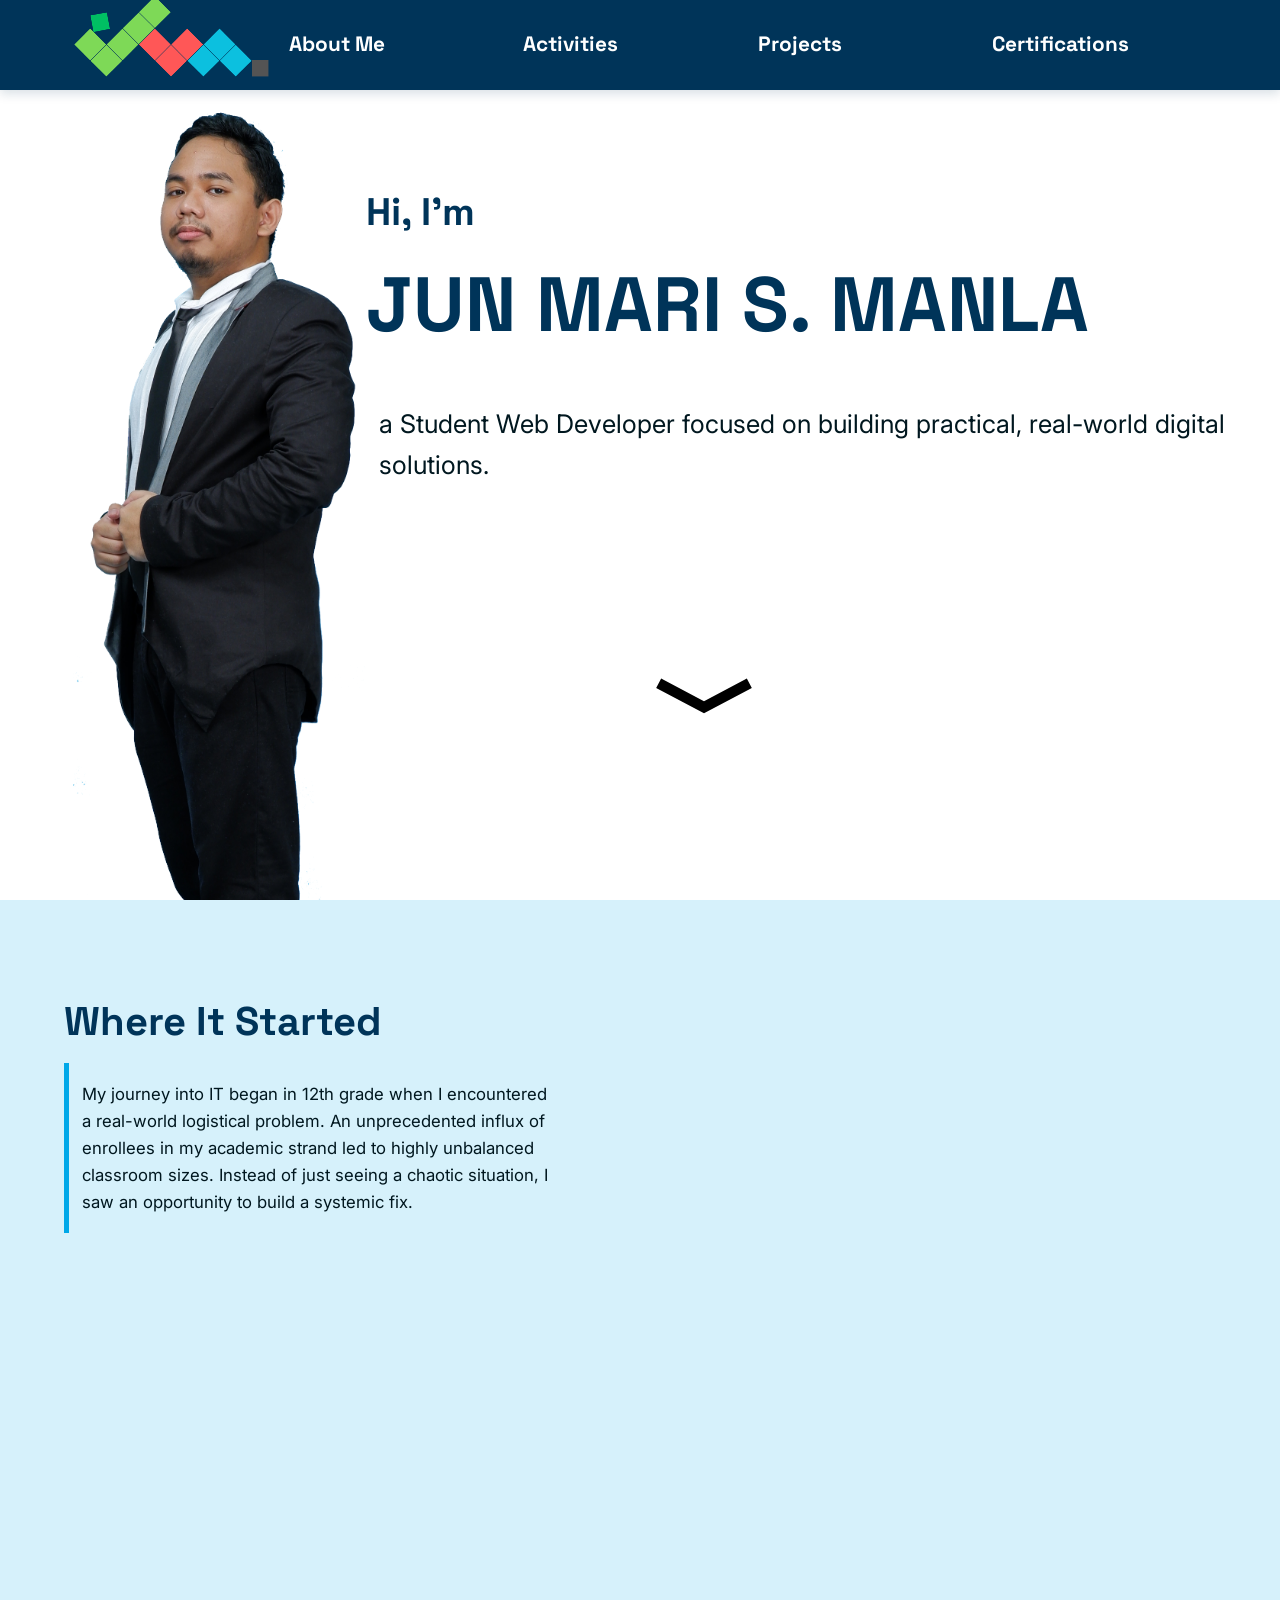
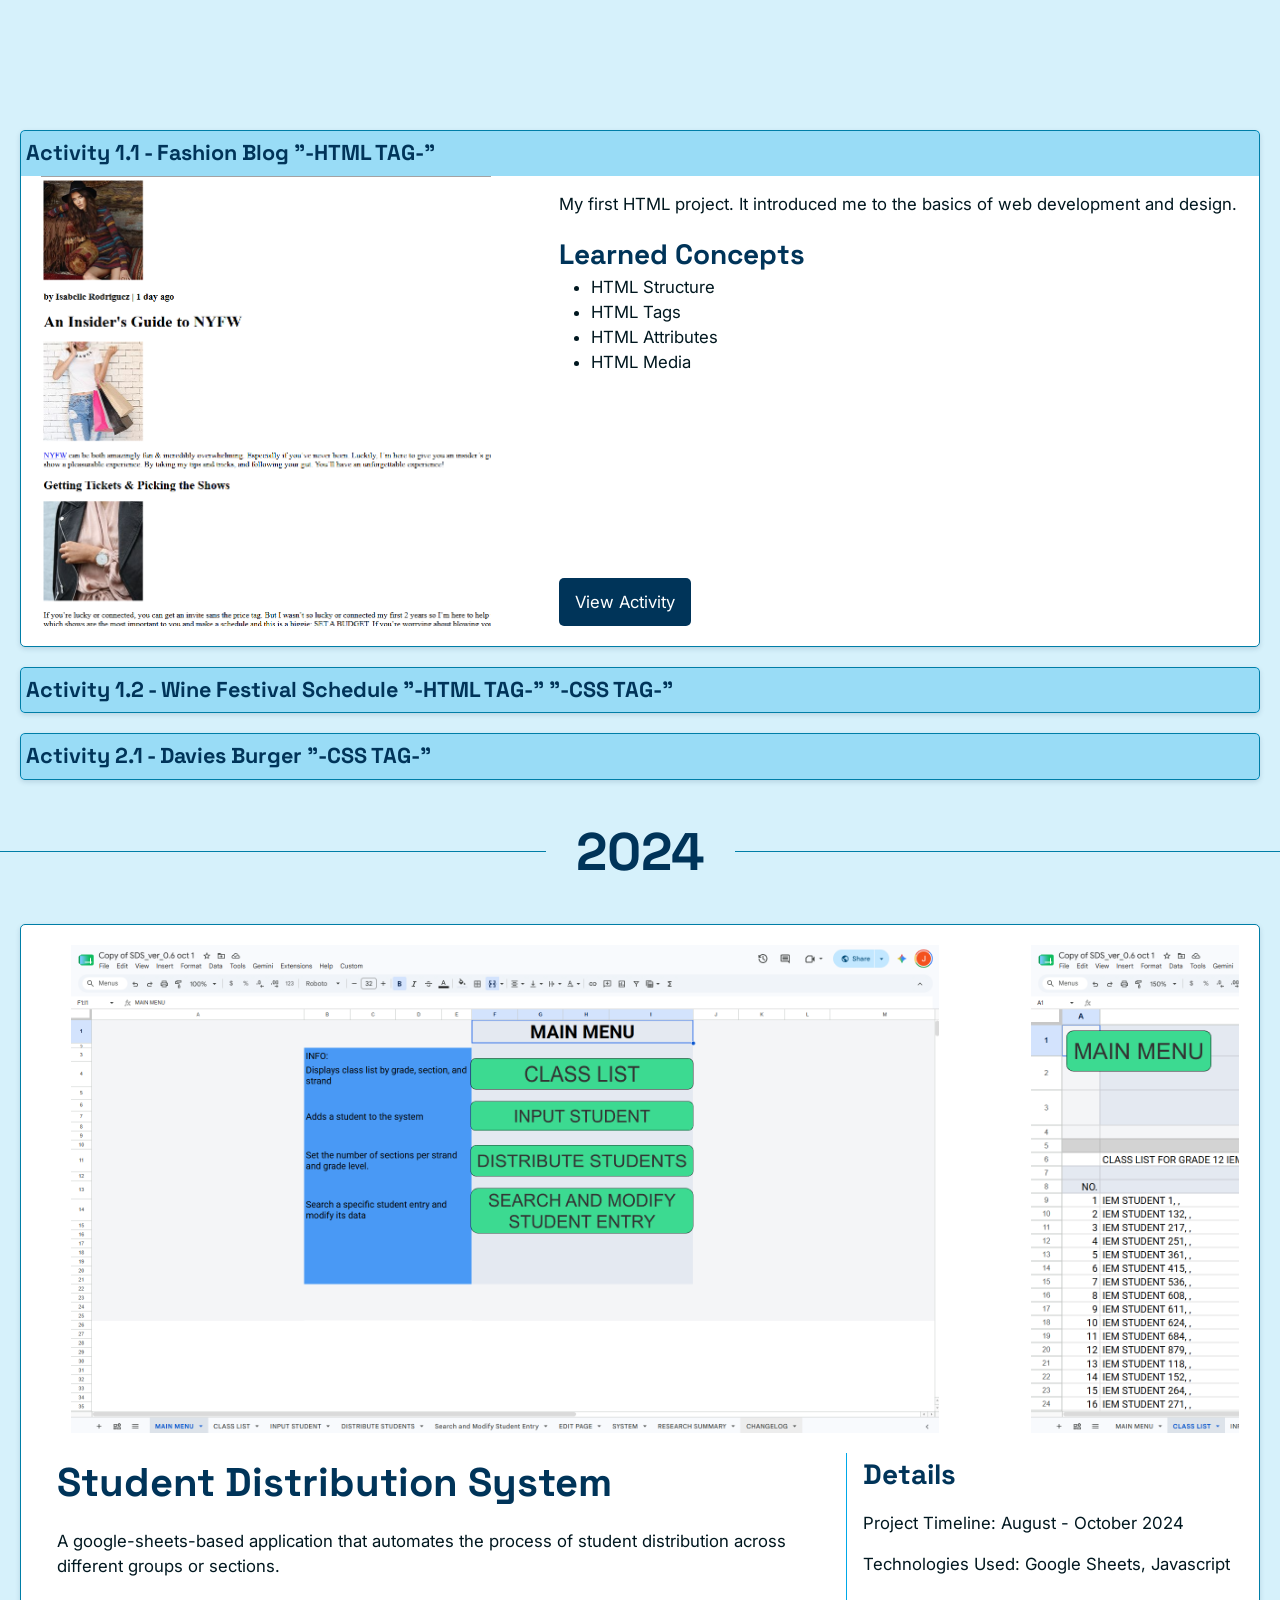
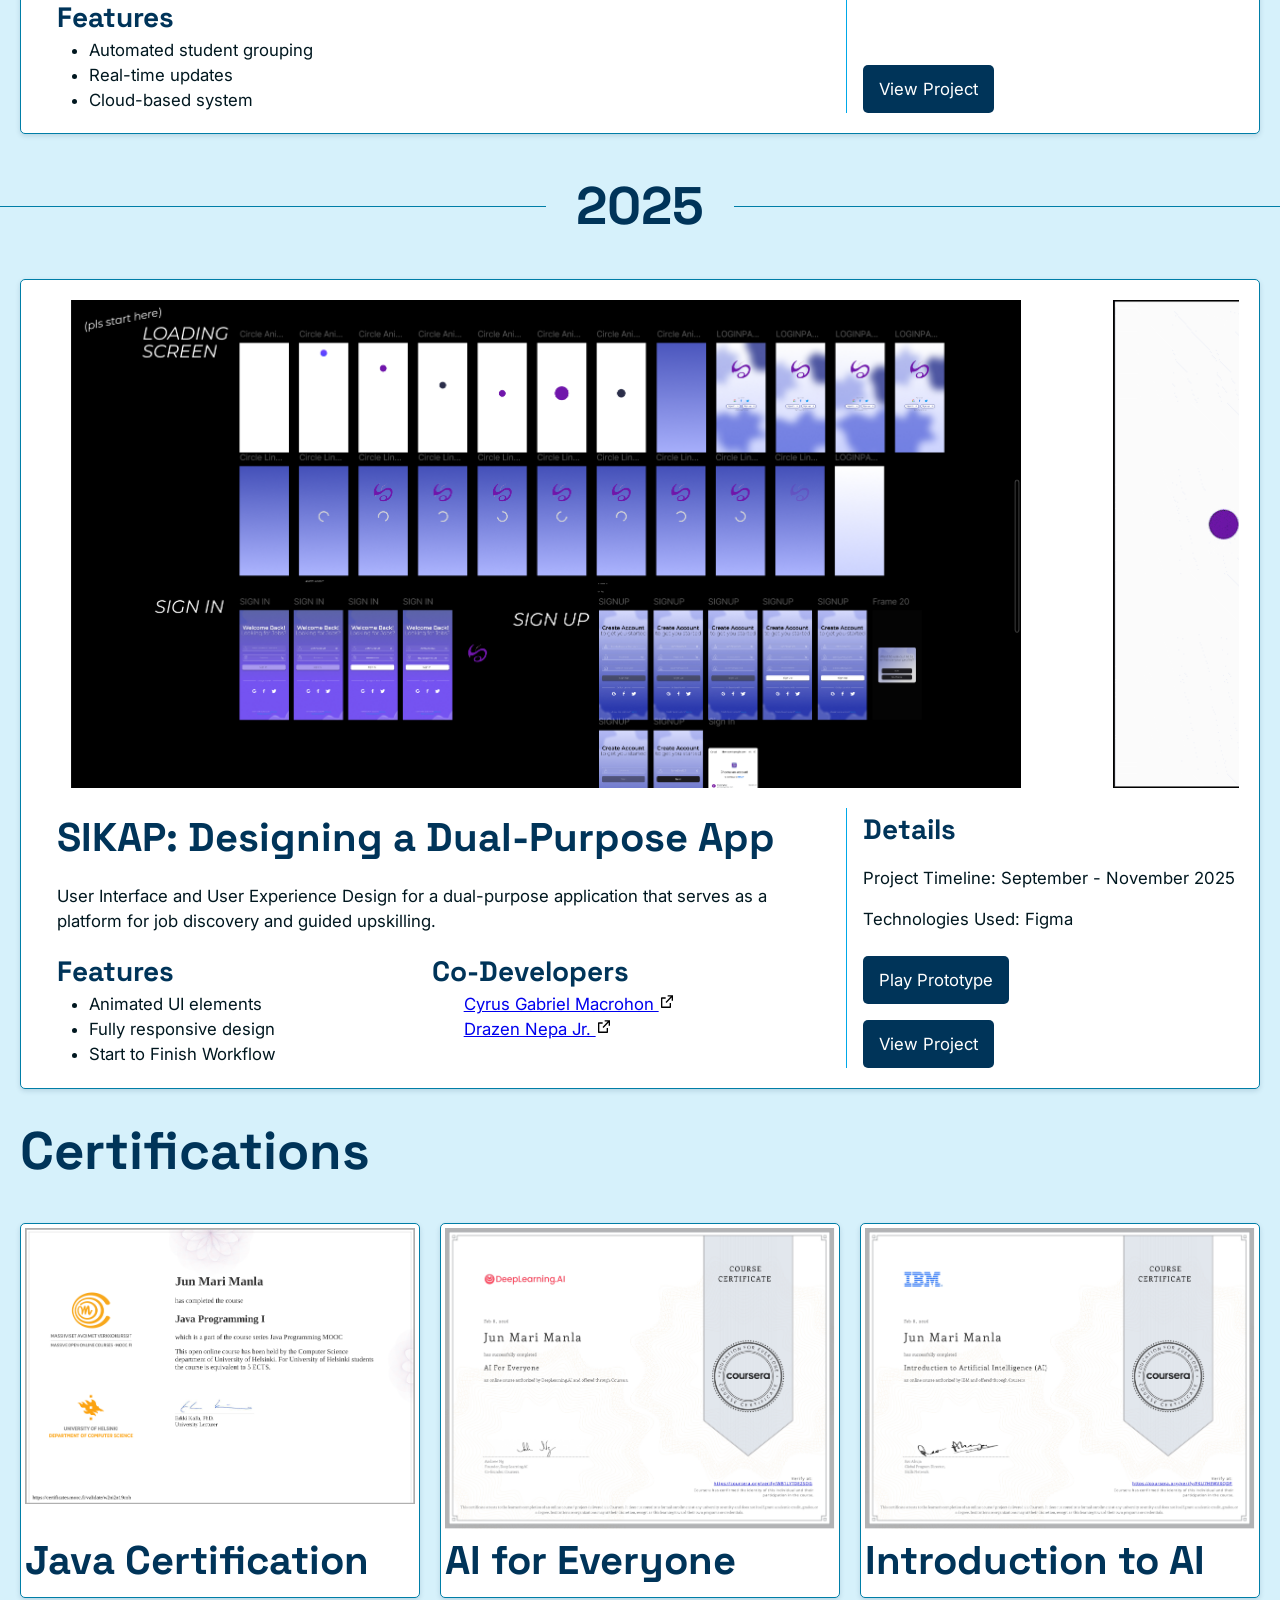
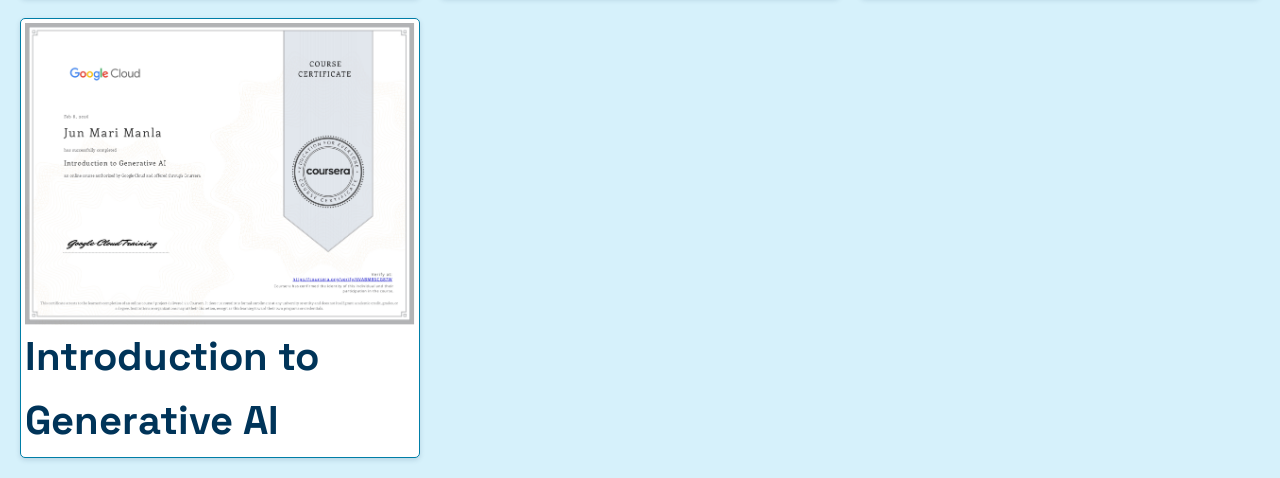
==== commit 0f4b2937: "Added mobile view (AI assisted)" ====
--- a/index.html
+++ b/index.html
@@ -16,13 +16,24 @@
 
     <body>
         <header>
-            <a href="#landing-page"
+            <a href="#landing-page" class="header-home"
                 ><img src="./Assets/web-logo.svg" alt="Web Logo"
             /></a>
-            <a href="#about-me"><h3>About Me</h3></a>
-            <a href="#act-container"><h3>Activities</h3></a>
-            <a href="#projects"><h3>Projects</h3></a>
-            <a href="#certifications"><h3>Certifications</h3></a>
+            <nav class="header-links" id="header-links">
+                <a href="#about-me"><h3>About Me</h3></a>
+                <a href="#act-container"><h3>Activities</h3></a>
+                <a href="#projects"><h3>Projects</h3></a>
+                <a href="#certifications"><h3>Certifications</h3></a>
+            </nav>
+            <button
+                class="menu-toggle"
+                type="button"
+                aria-expanded="false"
+                aria-controls="header-links"
+                aria-label="Open navigation menu"
+            >
+                <img src="./Assets/menu-line.svg" alt="Menu" />
+            </button>
         </header>
 
         <section id="landing-page">
@@ -371,14 +382,14 @@
                                 <h3>Co-Developers</h3>
                                 <ul class="no-design">
                                     <li>
-                                        <a href="#" target="_blank"
+                                        <a href="https://kujin.pages.dev/" target="_blank"
                                             >Cyrus Gabriel Macrohon
                                             <img
                                                 src="./Assets/external-link-line.svg"
                                         /></a>
                                     </li>
                                     <li>
-                                        <a href="#" target="_blank"
+                                        <a href="https://dnepa250000000529-rgb.github.io/" target="_blank"
                                             >Drazen Nepa Jr.
                                             <img
                                                 src="./Assets/external-link-line.svg"
--- a/styles.css
+++ b/styles.css
@@ -145,6 +145,24 @@
     object-fit: contain;
 }
 
+.header-links {
+    display: flex;
+    width: 100%;
+    align-items: center;
+    justify-content: space-between;
+}
+
+.header-home {
+    width: auto;
+}
+
+.menu-toggle {
+    display: none;
+    border: none;
+    background: transparent;
+    cursor: pointer;
+}
+
 /* Landing Page */
 #landing-page {
     margin-top: var(--header-height);
@@ -563,8 +581,77 @@
     }
 
     header {
-        width: 100vw;
+        top: 0;
+        left: 0;
+        right: 0;
+        width: 100%;
+        height: 4rem;
+        min-height: 4rem;
+        justify-content: center;
+        padding: 0 0.75rem;
+        transform: translateZ(0);
+    }
+
+    .header-home {
+        width: auto;
+        margin: 0;
+        position: absolute;
+        left: 50%;
+        transform: translateX(-50%);
+    }
+
+    .header-home img {
+        max-height: 2.8rem;
+    }
+
+    .menu-toggle {
+        display: flex;
+        align-items: center;
+        justify-content: center;
+        position: absolute;
+        right: 1rem;
+        width: 2.5rem;
+        height: 2.5rem;
+        padding: 0.2rem;
+        z-index: 102;
+    }
+
+    .menu-toggle img {
+        width: 100%;
+        height: 100%;
+        object-fit: contain;
+    }
+
+    .header-links {
         display: none;
+        position: fixed;
+        top: 4rem;
+        right: 0;
+        width: min(68vw, 16rem);
+        flex-direction: column;
+        align-items: stretch;
+        gap: 0.25rem;
+        padding: 0.75rem;
+        background-color: rgba(0, 52, 89, 0.96);
+        box-shadow: 0 6px 15px var(--shadow-blue);
+        z-index: 101;
+    }
+
+    .header-links a {
+        width: 100%;
+        margin: 0;
+        padding: 0.35rem 0.5rem;
+        border-radius: 4px;
+        background-color: rgba(255, 255, 255, 0.08);
+    }
+
+    .header-links h3 {
+        color: var(--white);
+        font-size: clamp(1rem, 2.8vw + 0.6rem, 1.3rem);
+    }
+
+    header.menu-open .header-links {
+        display: flex;
     }
 
     html {
@@ -579,23 +666,221 @@
         justify-content: center;
         height: 90vh;
         overflow: hidden;
+        margin-top: 0;
+        padding: 0 0 0 0;
+        background-image: url("./Assets/me.png");
+        background-repeat: no-repeat;
+        background-position: center -30%;
+        background-size: 70% auto;
+
         img {
-            z-index: 0;
+            display: none;
+        }
+    }
+
+    header button img {
+        filter: brightness(0) invert(1);
+    }
+
+    .introduction {
+        position: absolute;
+        inset: 0;
+        display: flex;
+        flex-direction: column;
+        justify-content: center;
+        align-items: center;
+        width: 100%;
+        text-align: center;
+        padding: 35vh 1rem 4.5rem 1rem;
+        margin-top: 0;
+        z-index: 1;
+        background: linear-gradient(
+            to bottom,
+            rgba(0, 23, 31, 0) 40%,
+            rgba(0, 52, 89, 0.72) 72%,
+            rgba(0, 23, 31, 0.92) 100%
+        );
+
+        .big {
+            font-size: clamp(2rem, 6vw + 0.8rem, 3rem);
+            text-align: center;
+            margin: 0;
+        }
+
+        .huge {
+            font-size: clamp(3rem, 8.5vw + 0.9rem, 5rem);
+            line-height: 1.08;
+            text-align: center;
+            margin: 0.25rem 0 0 0;
+        }
+
+        .medium {
+            font-size: clamp(1.05rem, 2.1vw + 0.7rem, 1.45rem);
+            margin: 1rem 0 0 0;
+            padding: 0;
+            text-align: center;
+            max-width: 24rem;
+        }
+
+        h1,
+        h2,
+        p {
+            color: var(--white);
+            text-align: center;
+        }
+
+        a {
+            width: auto;
             position: absolute;
-            top: 70%;
             left: 50%;
-            transform: translate(-50%, -50%);
-            height: 100%;
-            object-fit: contain;
-        }
+            bottom: 1rem;
+            top: auto;
+            transform: translateX(-50%);
+            animation: none;
+        }
+    }
+
+    .down-arrow img {
+        width: 2.6rem;
+        height: 2.6rem;
     }
 
     #about-me {
+        min-height: auto;
         display: flex;
         flex-direction: column;
         align-items: center;
         justify-content: center;
         height: auto;
         z-index: 1;
-    }
-}
+        padding: 1rem;
+
+        .carousel {
+            width: 90%;
+
+            &::scroll-button(left) {
+                left: calc(anchor(left) - 10%);
+            }
+
+            &::scroll-button(right) {
+                right: calc(anchor(right) - 5%);
+            }
+
+        }
+    }
+
+    .text-carousel {
+        width: min(100%, 36rem);
+        margin: 0 auto;
+        padding: 0.75rem;
+
+        .carousel-media {
+            width: 100%;
+        }
+    }
+
+    #act-container {
+        max-height: fit-content;
+        padding: 1rem;
+    }
+
+    .accordion input:checked ~ .activity {
+        max-height: 65vh;
+    }
+
+    .project {
+        height: auto;
+        min-height: auto;
+        grid-template-columns: 1fr;
+        gap: 1rem;
+        margin: 1rem;
+        padding: 1rem;
+    }
+
+    .project .carousel {
+        grid-column: auto;
+    }
+
+    .project .carousel-media {
+       align-items: center;
+       height: auto;
+    }
+
+    .project .carousel-item {
+        width: 100%;
+        padding: 0;
+        flex: 0 0 100%;
+    }
+
+    .project .carousel-item img {
+        width: 100%;
+        height: auto;
+        object-fit: contain;
+    }
+
+    .project .carousel-item img[src$=".gif"]{
+        width: 50%;
+        margin: 0 auto;
+    }
+
+    .project-desc {
+        padding: 0;
+    }
+
+    .project-details {
+        position: static;
+        border-left: none;
+        border-top: 1px solid var(--light-blue);
+        padding-left: 0;
+        padding-top: 1rem;
+    }
+
+    .project-details .top {
+        bottom: auto;
+    }
+
+    .project-details button {
+        position: static;
+        margin-top: 0.75rem;
+    }
+
+    .year-divider {
+        margin: 2rem 1rem 1.5rem 1rem;
+    }
+
+    .year-divider legend {
+        padding: 0 0.75rem;
+    }
+
+    .activity {
+        flex-direction: column;
+        align-items: center;
+        justify-content: center;
+        z-index: 1;
+
+        .activity-details {
+            text-align: center;
+            padding-left: 0;
+
+            li {
+                text-align: left;
+            }
+
+            button {
+                position: relative;
+                bottom: 0;
+                margin-top: 1rem;
+            }
+        }
+
+        img {
+            width: 80%;
+            object-fit: contain;
+        }
+    }
+
+    .grid {
+        grid-template-columns: 1fr !important;
+    }
+
+}
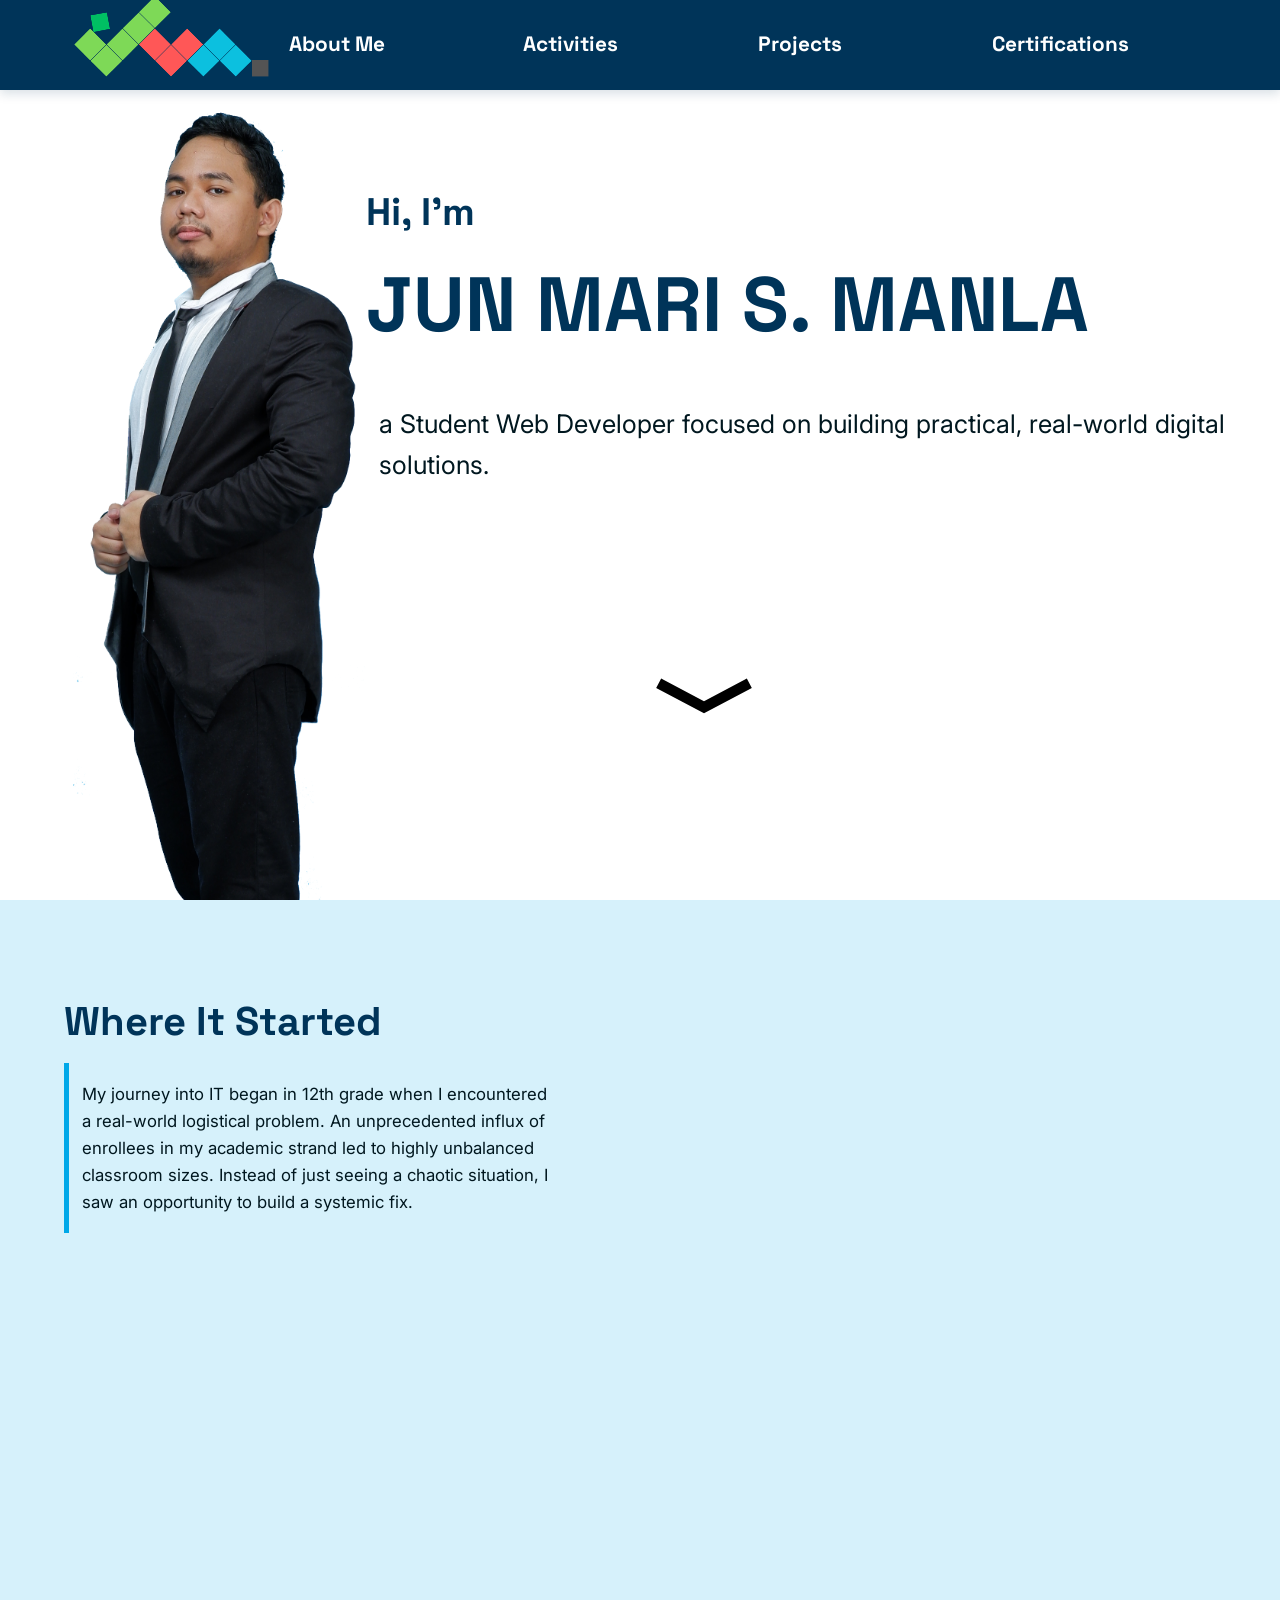
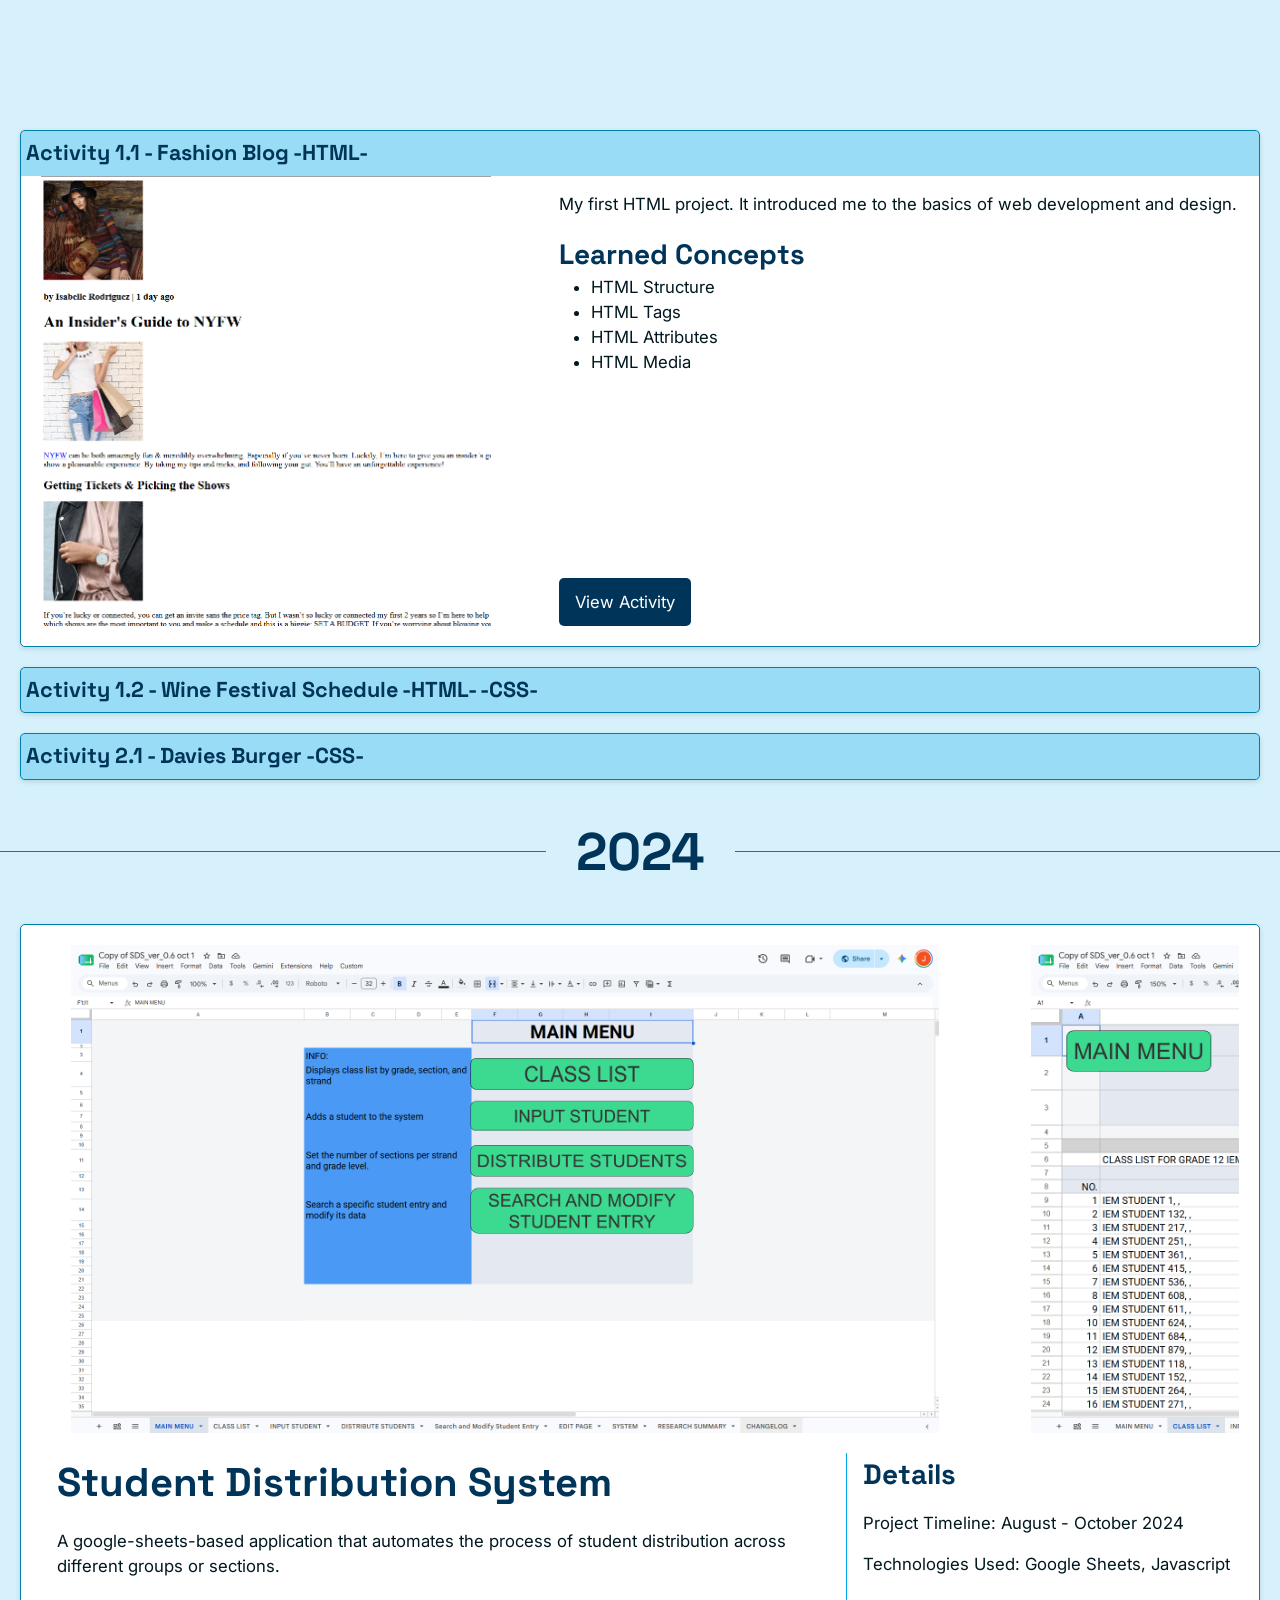
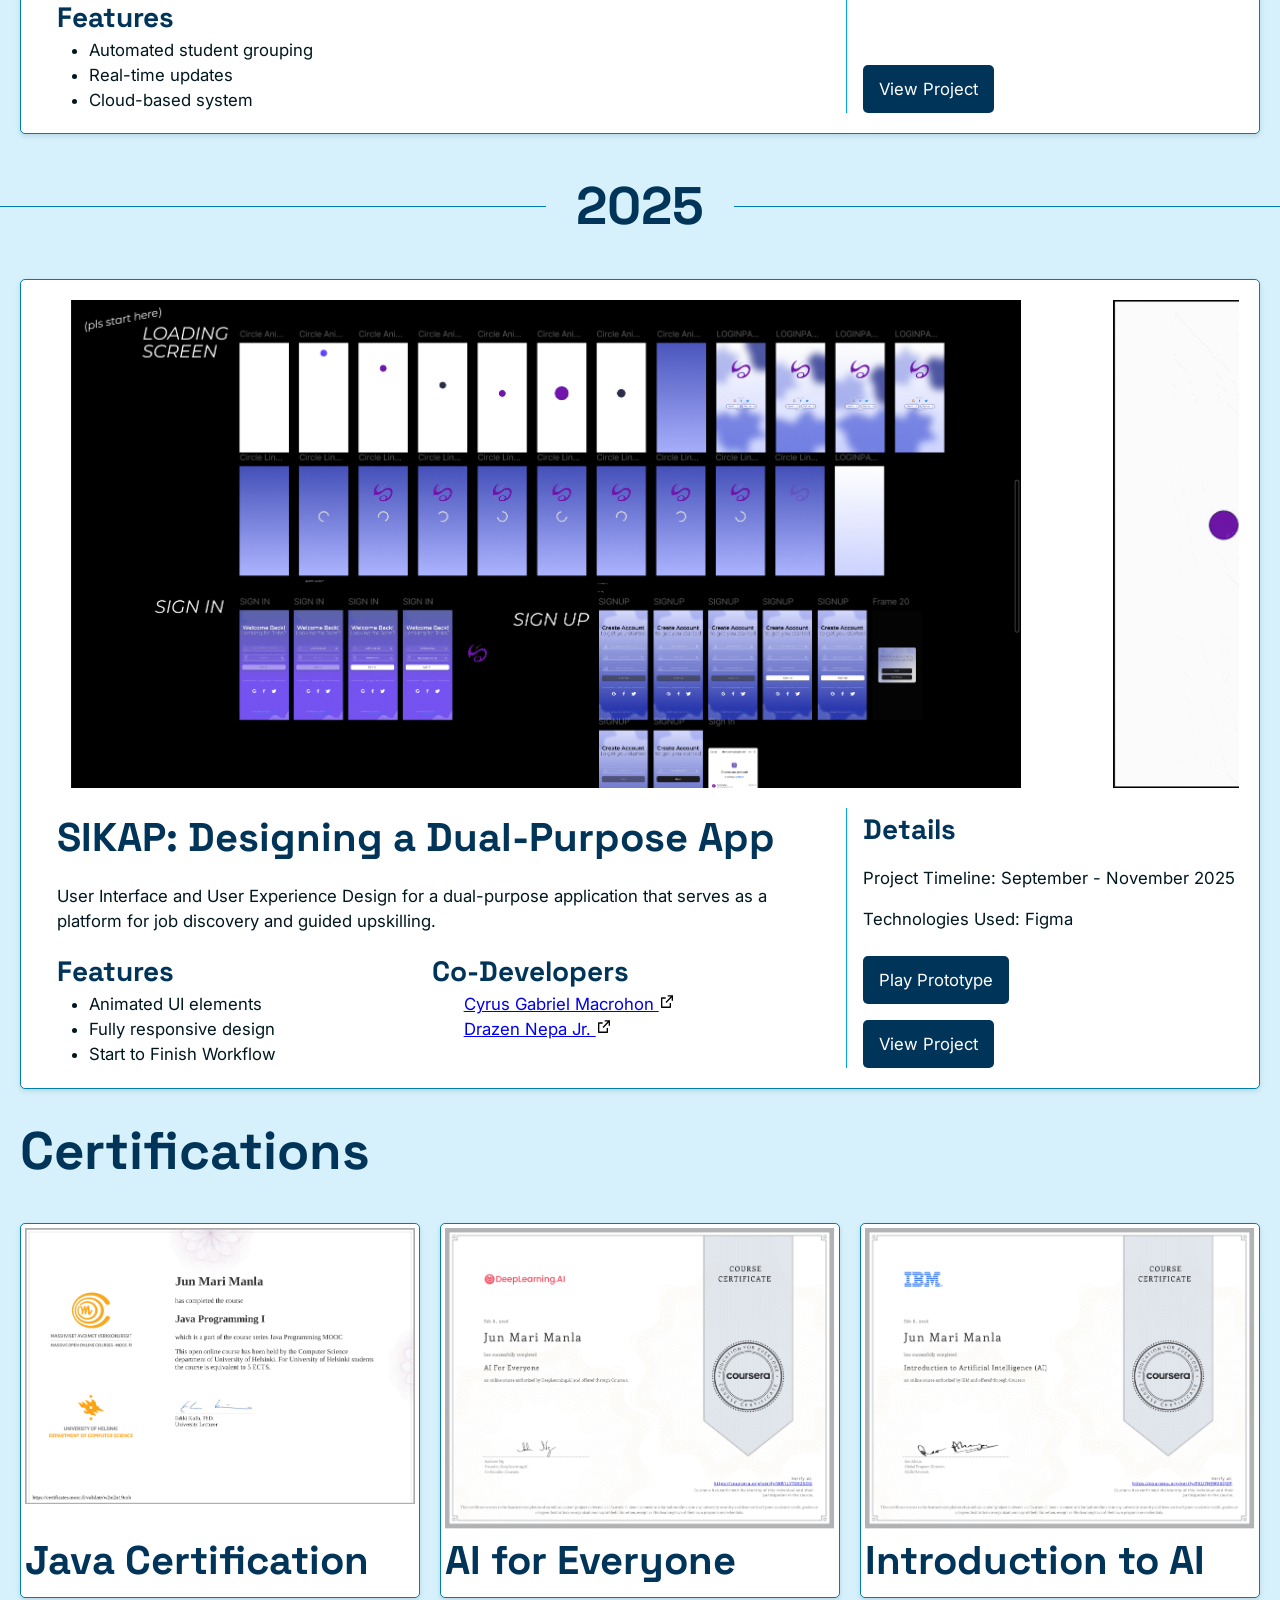
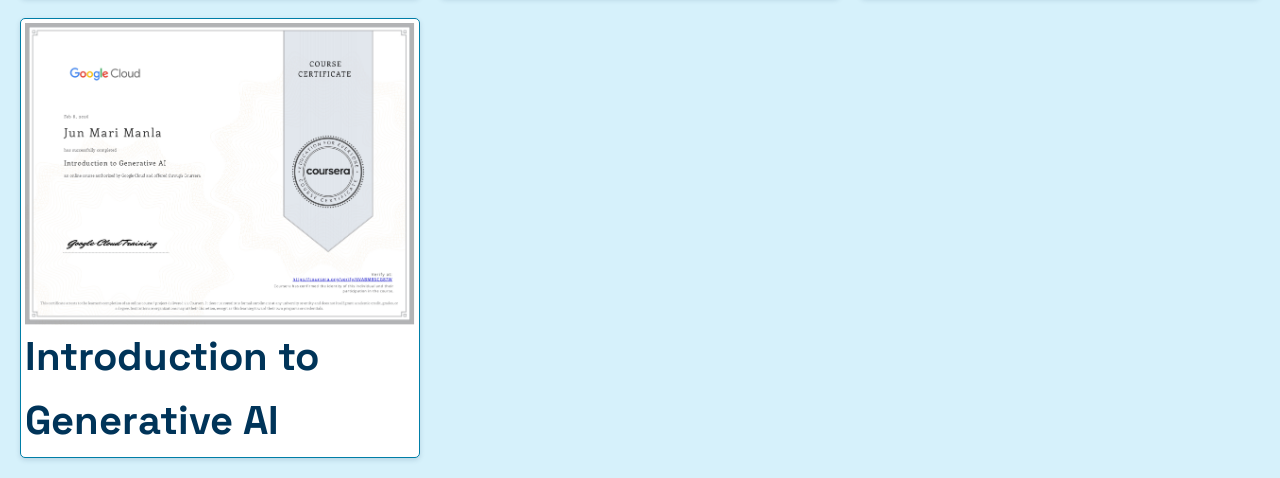
==== commit 0b985adf: "fixed some text in activities" ====
--- a/index.html
+++ b/index.html
@@ -101,7 +101,7 @@
                     <input type="radio" name="act" id="item1" checked />
                     <label for="item1" class="accordion-header"
                         ><h4>
-                            Activity 1.1 - Fashion Blog "-HTML TAG-"
+                            Activity 1.1 - Fashion Blog -HTML-
                         </h4></label
                     >
                     <div class="activity">
@@ -138,8 +138,8 @@
                     <input type="radio" name="act" id="item2" />
                     <label for="item2" class="accordion-header"
                         ><h4>
-                            Activity 1.2 - Wine Festival Schedule "-HTML TAG-"
-                            "-CSS TAG-"
+                            Activity 1.2 - Wine Festival Schedule -HTML-
+                            -CSS-
                         </h4></label
                     >
                     <div class="activity">
@@ -177,7 +177,7 @@
                     <input type="radio" name="act" id="item3" />
                     <label for="item3" class="accordion-header"
                         ><h4>
-                            Activity 2.1 - Davies Burger "-CSS TAG-"
+                            Activity 2.1 - Davies Burger -CSS-
                         </h4></label
                     >
                     <div class="activity">
@@ -428,11 +428,12 @@
             <div id="cert-container">
                 <div class="cert" tabindex="0">
                     <img
-                        src="./Assets/java1.png"
-                        alt="Java Certification"
-                        width="100%"
+                    src="./Assets/java1.png"
+                    alt="Java Certification"
+                    width="100%"
                     />
                     <h2>Java Certification</h2>
+                    <a href="https://certificates.mooc.fi/validate/w2ni2n19coh" target="_blank" rel="noopener noreferrer"></a>
                 </div>
 
                 <div class="cert" tabindex="1">
@@ -442,6 +443,7 @@
                         width="100%"
                     />
                     <h2>AI for Everyone</h2>
+                    <a href="https://coursera.org/verify/WB1LYTDE2SOG" target="_blank" rel="noopener noreferrer"></a>
                 </div>
 
                 <div class="cert" tabindex="2">
@@ -451,6 +453,7 @@
                         width="100%"
                     />
                     <h2>Introduction to AI</h2>
+                    <a href="https://coursera.org/verify/FKU7HEWVXQDP" target="_blank" rel="noopener noreferrer"></a>
                 </div>
 
                 <div class="cert" tabindex="3">
@@ -460,6 +463,7 @@
                         width="100%"
                     />
                     <h2>Introduction to Generative AI</h2>
+                    <a href="https://coursera.org/verify/6VABMBSCG87W" target="_blank" rel="noopener noreferrer"></a>
                 </div>
             </div>
         </section>
--- a/styles.css
+++ b/styles.css
@@ -528,6 +528,7 @@
 }
 
 .cert {
+    position: relative;
     display: flex;
     flex-direction: column;
     border: 1px solid var(--blue);
@@ -537,6 +538,15 @@
     padding: 1%;
     justify-content: space-between;
     cursor: pointer;
+}
+
+.cert a {
+    position: absolute;
+    top: 0;
+    right: 0;
+    bottom: 0;
+    left: 0;
+    z-index: 1;
 }
 
 .cert:hover {
